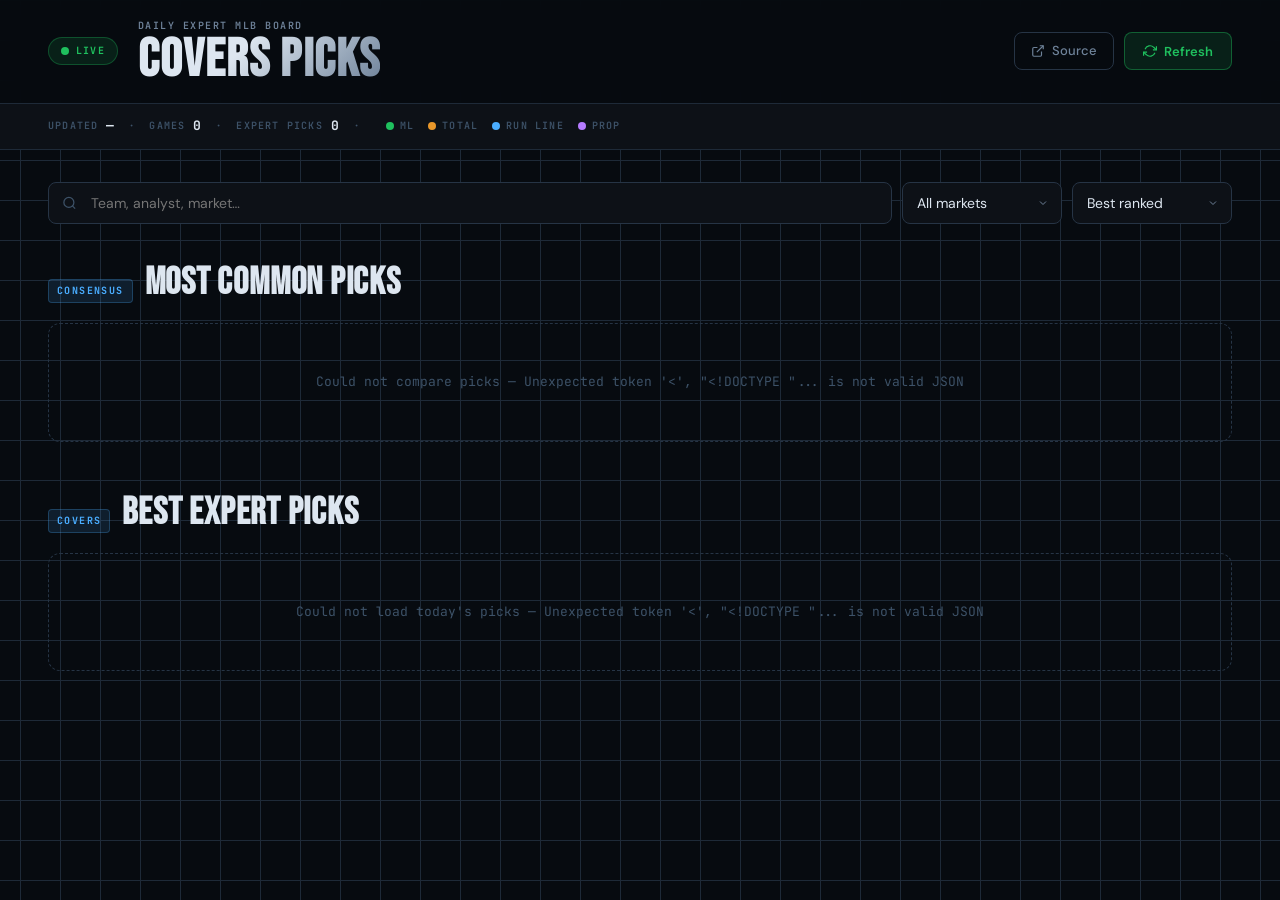
==== public/index.html @ f8a639be "Add files via upload claude redesign" ====
<!doctype html>
<html lang="en">
  <head>
    <meta charset="utf-8">
    <meta name="viewport" content="width=device-width, initial-scale=1">
    <title>Daily Expert MLB Board</title>
    <link rel="preconnect" href="https://fonts.googleapis.com">
    <link rel="preconnect" href="https://fonts.gstatic.com" crossorigin>
    <link href="https://fonts.googleapis.com/css2?family=Bebas+Neue&family=DM+Serif+Display:ital@0;1&family=JetBrains+Mono:wght@400;600;700&family=DM+Sans:wght@400;500;600&display=swap" rel="stylesheet">
    <link rel="stylesheet" href="styles.css">
  </head>
  <body>

    <header class="site-header">
      <div class="header-inner">
        <div class="header-brand">
          <div class="live-badge">
            <span class="live-dot"></span>
            <span class="live-label">LIVE</span>
          </div>
          <div>
            <p class="header-eyebrow">Daily Expert MLB Board</p>
            <h1 class="header-title">Covers Picks</h1>
          </div>
        </div>
        <div class="header-actions">
          <a class="btn-ghost" href="https://www.covers.com/picks/mlb" target="_blank" rel="noreferrer">
            <svg width="14" height="14" viewBox="0 0 24 24" fill="none" stroke="currentColor" stroke-width="2"><path d="M18 13v6a2 2 0 0 1-2 2H5a2 2 0 0 1-2-2V8a2 2 0 0 1 2-2h6"/><polyline points="15 3 21 3 21 9"/><line x1="10" y1="14" x2="21" y2="3"/></svg>
            Source
          </a>
          <button id="refreshButton" class="btn-primary" type="button">
            <svg width="14" height="14" viewBox="0 0 24 24" fill="none" stroke="currentColor" stroke-width="2"><polyline points="23 4 23 10 17 10"/><polyline points="1 20 1 14 7 14"/><path d="M3.51 9a9 9 0 0 1 14.85-3.36L23 10M1 14l4.64 4.36A9 9 0 0 0 20.49 15"/></svg>
            Refresh
          </button>
        </div>
      </div>
    </header>

    <div class="status-ticker" aria-live="polite">
      <div class="ticker-inner">
        <div class="ticker-item">
          <span class="ticker-label">Updated</span>
          <strong id="fetchedAt" class="ticker-value">—</strong>
        </div>
        <span class="ticker-sep">·</span>
        <div class="ticker-item">
          <span class="ticker-label">Games</span>
          <strong id="gameCount" class="ticker-value">0</strong>
        </div>
        <span class="ticker-sep">·</span>
        <div class="ticker-item">
          <span class="ticker-label">Expert Picks</span>
          <strong id="pickCount" class="ticker-value">0</strong>
        </div>
        <span class="ticker-sep">·</span>
        <div class="ticker-item ticker-legend">
          <span class="dot-ml"></span><span class="ticker-label">ML</span>
          <span class="dot-total"></span><span class="ticker-label">Total</span>
          <span class="dot-rl"></span><span class="ticker-label">Run Line</span>
          <span class="dot-prop"></span><span class="ticker-label">Prop</span>
        </div>
      </div>
    </div>

    <main class="main-content">

      <!-- Controls -->
      <div class="controls-row">
        <div class="search-wrap">
          <svg class="search-icon" width="15" height="15" viewBox="0 0 24 24" fill="none" stroke="currentColor" stroke-width="2"><circle cx="11" cy="11" r="8"/><line x1="21" y1="21" x2="16.65" y2="16.65"/></svg>
          <input id="searchInput" class="control-input search-input" type="search" placeholder="Team, analyst, market…">
        </div>
        <select id="marketSelect" class="control-input">
          <option value="">All markets</option>
        </select>
        <select id="viewSelect" class="control-input">
          <option value="best">Best ranked</option>
          <option value="all">All expert picks</option>
        </select>
      </div>

      <!-- Consensus -->
      <section class="section">
        <div class="section-head">
          <div class="section-head-left">
            <span class="section-tag">Consensus</span>
            <h2 class="section-title">Most Common Picks</h2>
          </div>
          <p id="consensusIntro" class="section-sub"></p>
        </div>
        <div id="consensusList" class="consensus-rail"></div>
      </section>

      <!-- Picks -->
      <section class="section">
        <div class="section-head">
          <div class="section-head-left">
            <span class="section-tag">Covers</span>
            <h2 id="listTitle" class="section-title">Best Expert Picks</h2>
          </div>
          <p id="intro" class="section-sub"></p>
        </div>
        <div id="pickList" class="pick-grid"></div>
      </section>

    </main>

    <!-- Pick card template -->
    <template id="pickTemplate">
      <article class="pick-card">
        <div class="card-header">
          <div class="card-matchup-row">
            <span class="matchup"></span>
            <span class="starts"></span>
          </div>
          <span class="made"></span>
        </div>
        <div class="card-body">
          <h3 class="selection"></h3>
          <div class="card-meta">
            <span class="market-badge market"></span>
            <span class="odds-badge odds"></span>
          </div>
          <p class="analysis"></p>
        </div>
        <footer class="card-footer">
          <span class="analyst-name analyst"></span>
          <span class="rating"></span>
        </footer>
      </article>
    </template>

    <!-- Consensus card template -->
    <template id="consensusTemplate">
      <article class="consensus-card">
        <div class="consensus-agreement">
          <span class="agreement"></span>
          <span class="src-label">sources agree</span>
        </div>
        <div class="consensus-body">
          <h3 class="selection"></h3>
          <div class="consensus-meta">
            <span class="market-badge market"></span>
            <span class="matchup"></span>
          </div>
          <p class="source-list"></p>
          <p class="example-list"></p>
        </div>
        <div class="consensus-counts">
          <div class="count-pill">
            <span class="source-count"></span>
            <span>sites</span>
          </div>
          <div class="count-pill">
            <span class="pick-count"></span>
            <span>experts</span>
          </div>
        </div>
      </article>
    </template>

    <script type="module" src="app.js"></script>
  </body>
</html>
---- public/styles.css ----
/* ===================================================
   ROOT & TOKENS
   =================================================== */
:root {
  /* Palette */
  --bg:         #070b10;
  --surface:    #0d1117;
  --surface-2:  #131a22;
  --surface-3:  #1a2230;
  --border:     #1e2a38;
  --border-2:   #263445;

  /* Text */
  --text:       #dde6f0;
  --text-muted: #6e8299;
  --text-dim:   #3d5268;

  /* Market accents */
  --green:      #1fc05e;
  --green-dim:  rgba(31, 192, 94, 0.12);
  --amber:      #e8972a;
  --amber-dim:  rgba(232, 151, 42, 0.12);
  --blue:       #4aadff;
  --blue-dim:   rgba(74, 173, 255, 0.12);
  --purple:     #b57bff;
  --purple-dim: rgba(181, 123, 255, 0.12);

  /* Typography */
  --font-display: 'Bebas Neue', sans-serif;
  --font-serif:   'DM Serif Display', serif;
  --font-mono:    'JetBrains Mono', monospace;
  --font-ui:      'DM Sans', sans-serif;

  /* Radii */
  --r-sm: 4px;
  --r-md: 8px;
  --r-lg: 12px;
}

/* ===================================================
   RESET & BASE
   =================================================== */
*, *::before, *::after { box-sizing: border-box; margin: 0; padding: 0; }

html {
  scroll-behavior: smooth;
}

body {
  font-family: var(--font-ui);
  background: var(--bg);
  color: var(--text);
  min-height: 100vh;
  font-size: 15px;
  line-height: 1.6;
  -webkit-font-smoothing: antialiased;
  /* Subtle grid texture */
  background-image:
    linear-gradient(var(--border) 1px, transparent 1px),
    linear-gradient(90deg, var(--border) 1px, transparent 1px);
  background-size: 40px 40px;
  background-position: center top;
}

/* ===================================================
   HEADER
   =================================================== */
.site-header {
  background: rgba(7, 11, 16, 0.96);
  border-bottom: 1px solid var(--border);
  position: sticky;
  top: 0;
  z-index: 100;
  backdrop-filter: blur(12px);
}

.header-inner {
  max-width: 1280px;
  margin: 0 auto;
  padding: 18px clamp(16px, 4vw, 48px);
  display: flex;
  align-items: center;
  justify-content: space-between;
  gap: 20px;
}

.header-brand {
  display: flex;
  align-items: center;
  gap: 20px;
}

.live-badge {
  display: flex;
  align-items: center;
  gap: 7px;
  background: var(--green-dim);
  border: 1px solid rgba(31, 192, 94, 0.3);
  border-radius: 999px;
  padding: 5px 12px;
  flex-shrink: 0;
}

.live-dot {
  width: 8px;
  height: 8px;
  border-radius: 50%;
  background: var(--green);
  animation: pulse-dot 2s ease-in-out infinite;
}

@keyframes pulse-dot {
  0%, 100% { opacity: 1; box-shadow: 0 0 0 0 rgba(31, 192, 94, 0.5); }
  50% { opacity: 0.8; box-shadow: 0 0 0 5px rgba(31, 192, 94, 0); }
}

.live-label {
  font-family: var(--font-mono);
  font-size: 10px;
  font-weight: 700;
  letter-spacing: 0.12em;
  color: var(--green);
}

.header-eyebrow {
  font-family: var(--font-mono);
  font-size: 10px;
  font-weight: 600;
  letter-spacing: 0.15em;
  color: var(--text-muted);
  text-transform: uppercase;
  margin-bottom: 2px;
}

.header-title {
  font-family: var(--font-display);
  font-size: clamp(2rem, 5vw, 3.4rem);
  line-height: 0.9;
  letter-spacing: 0.02em;
  color: var(--text);
  background: linear-gradient(135deg, #dde6f0 40%, #6e8299);
  -webkit-background-clip: text;
  -webkit-text-fill-color: transparent;
  background-clip: text;
}

.header-actions {
  display: flex;
  align-items: center;
  gap: 10px;
}

.btn-ghost {
  display: inline-flex;
  align-items: center;
  gap: 7px;
  height: 38px;
  padding: 0 16px;
  border: 1px solid var(--border-2);
  border-radius: var(--r-md);
  background: transparent;
  color: var(--text-muted);
  font-family: var(--font-ui);
  font-size: 13px;
  font-weight: 500;
  text-decoration: none;
  cursor: pointer;
  transition: border-color 0.2s, color 0.2s;
}

.btn-ghost:hover {
  border-color: var(--text-muted);
  color: var(--text);
}

.btn-primary {
  display: inline-flex;
  align-items: center;
  gap: 7px;
  height: 38px;
  padding: 0 18px;
  border: 1px solid rgba(31, 192, 94, 0.4);
  border-radius: var(--r-md);
  background: var(--green-dim);
  color: var(--green);
  font-family: var(--font-ui);
  font-size: 13px;
  font-weight: 600;
  cursor: pointer;
  transition: background 0.2s, border-color 0.2s, transform 0.1s;
}

.btn-primary:hover {
  background: rgba(31, 192, 94, 0.2);
  border-color: rgba(31, 192, 94, 0.6);
}

.btn-primary:active { transform: scale(0.97); }
.btn-primary:disabled { opacity: 0.5; cursor: wait; }

/* ===================================================
   STATUS TICKER
   =================================================== */
.status-ticker {
  background: var(--surface);
  border-bottom: 1px solid var(--border);
  overflow-x: auto;
  scrollbar-width: none;
}

.status-ticker::-webkit-scrollbar { display: none; }

.ticker-inner {
  max-width: 1280px;
  margin: 0 auto;
  padding: 12px clamp(16px, 4vw, 48px);
  display: flex;
  align-items: center;
  gap: 16px;
  white-space: nowrap;
}

.ticker-item {
  display: flex;
  align-items: center;
  gap: 8px;
}

.ticker-label {
  font-family: var(--font-mono);
  font-size: 10px;
  font-weight: 600;
  letter-spacing: 0.12em;
  text-transform: uppercase;
  color: var(--text-dim);
}

.ticker-value {
  font-family: var(--font-mono);
  font-size: 13px;
  font-weight: 700;
  color: var(--text);
}

.ticker-sep {
  color: var(--text-dim);
  font-size: 16px;
  line-height: 1;
}

.ticker-legend {
  gap: 6px;
  margin-left: 4px;
}

.dot-ml, .dot-total, .dot-rl, .dot-prop {
  display: inline-block;
  width: 8px;
  height: 8px;
  border-radius: 50%;
  margin-left: 8px;
}
.dot-ml    { background: var(--green); }
.dot-total { background: var(--amber); }
.dot-rl    { background: var(--blue); }
.dot-prop  { background: var(--purple); }

/* ===================================================
   MAIN CONTENT
   =================================================== */
.main-content {
  max-width: 1280px;
  margin: 0 auto;
  padding: 32px clamp(16px, 4vw, 48px) 80px;
}

/* ===================================================
   CONTROLS
   =================================================== */
.controls-row {
  display: flex;
  align-items: center;
  gap: 10px;
  margin-bottom: 40px;
  flex-wrap: wrap;
}

.search-wrap {
  position: relative;
  flex: 1;
  min-width: 220px;
}

.search-icon {
  position: absolute;
  left: 14px;
  top: 50%;
  transform: translateY(-50%);
  color: var(--text-dim);
  pointer-events: none;
}

.control-input {
  height: 42px;
  background: var(--surface);
  border: 1px solid var(--border-2);
  border-radius: var(--r-md);
  color: var(--text);
  font-family: var(--font-ui);
  font-size: 14px;
  transition: border-color 0.2s;
  outline: none;
}

.control-input:focus {
  border-color: rgba(74, 173, 255, 0.5);
}

.search-input {
  width: 100%;
  padding: 0 14px 0 42px;
}

select.control-input {
  padding: 0 14px;
  min-width: 160px;
  cursor: pointer;
  appearance: none;
  background-image: url("data:image/svg+xml,%3Csvg xmlns='http://www.w3.org/2000/svg' width='12' height='12' viewBox='0 0 24 24' fill='none' stroke='%236e8299' stroke-width='2'%3E%3Cpolyline points='6 9 12 15 18 9'/%3E%3C/svg%3E");
  background-repeat: no-repeat;
  background-position: right 12px center;
  padding-right: 36px;
}

/* ===================================================
   SECTION
   =================================================== */
.section {
  margin-bottom: 52px;
}

.section-head {
  display: flex;
  align-items: baseline;
  justify-content: space-between;
  gap: 16px;
  margin-bottom: 20px;
  flex-wrap: wrap;
}

.section-head-left {
  display: flex;
  align-items: baseline;
  gap: 12px;
}

.section-tag {
  font-family: var(--font-mono);
  font-size: 10px;
  font-weight: 700;
  letter-spacing: 0.14em;
  text-transform: uppercase;
  color: var(--blue);
  background: var(--blue-dim);
  border: 1px solid rgba(74, 173, 255, 0.25);
  border-radius: var(--r-sm);
  padding: 3px 8px;
}

.section-title {
  font-family: var(--font-display);
  font-size: clamp(1.6rem, 3vw, 2.4rem);
  letter-spacing: 0.02em;
  line-height: 1;
  color: var(--text);
}

.section-sub {
  font-size: 13px;
  color: var(--text-muted);
  max-width: 500px;
  text-align: right;
  line-height: 1.4;
}

/* ===================================================
   PICK GRID
   =================================================== */
.pick-grid {
  display: grid;
  grid-template-columns: repeat(auto-fill, minmax(290px, 1fr));
  gap: 14px;
}

/* ===================================================
   PICK CARD
   =================================================== */
.pick-card {
  background: var(--surface);
  border: 1px solid var(--border);
  border-radius: var(--r-lg);
  display: flex;
  flex-direction: column;
  gap: 0;
  overflow: hidden;
  transition: transform 0.2s, border-color 0.2s, box-shadow 0.2s;
  animation: card-in 0.35s ease both;
}

.pick-card:hover {
  transform: translateY(-3px);
  box-shadow: 0 12px 40px rgba(0,0,0,0.5);
}

@keyframes card-in {
  from { opacity: 0; transform: translateY(12px); }
  to   { opacity: 1; transform: translateY(0); }
}

/* Color the top border by market type — set via JS */
.pick-card[data-market="Moneyline"]  { border-top: 3px solid var(--green); }
.pick-card[data-market="Total"]      { border-top: 3px solid var(--amber); }
.pick-card[data-market="Run Line"],
.pick-card[data-market="Spread"]     { border-top: 3px solid var(--blue); }
.pick-card[data-market="Prop"],
.pick-card[data-market="Game Prop"]  { border-top: 3px solid var(--purple); }

.pick-card[data-market="Moneyline"]:hover  { border-color: rgba(31,192,94,0.4); }
.pick-card[data-market="Total"]:hover      { border-color: rgba(232,151,42,0.4); }
.pick-card[data-market="Run Line"]:hover,
.pick-card[data-market="Spread"]:hover     { border-color: rgba(74,173,255,0.4); }
.pick-card[data-market="Prop"]:hover,
.pick-card[data-market="Game Prop"]:hover  { border-color: rgba(181,123,255,0.4); }

.card-header {
  padding: 14px 16px 0;
  display: flex;
  flex-direction: column;
  gap: 6px;
}

.card-matchup-row {
  display: flex;
  align-items: center;
  justify-content: space-between;
  gap: 8px;
}

.matchup {
  font-family: var(--font-mono);
  font-size: 12px;
  font-weight: 700;
  letter-spacing: 0.06em;
  color: var(--blue);
}

.starts {
  font-family: var(--font-mono);
  font-size: 10px;
  color: var(--text-dim);
  white-space: nowrap;
}

.made {
  font-family: var(--font-mono);
  font-size: 10px;
  color: var(--text-dim);
}

.card-body {
  padding: 14px 16px;
  flex: 1;
  display: flex;
  flex-direction: column;
  gap: 12px;
}

.selection {
  font-family: var(--font-serif);
  font-size: 1.45rem;
  line-height: 1.2;
  color: var(--text);
  font-style: italic;
}

.card-meta {
  display: flex;
  align-items: center;
  gap: 8px;
  flex-wrap: wrap;
}

/* Market badge coloring */
.market-badge {
  font-family: var(--font-mono);
  font-size: 10px;
  font-weight: 700;
  letter-spacing: 0.1em;
  text-transform: uppercase;
  padding: 3px 9px;
  border-radius: 999px;
  border: 1px solid transparent;
}

/* Assign via data-market on parent .pick-card */
.pick-card[data-market="Moneyline"]  .market-badge { color: var(--green);  background: var(--green-dim);  border-color: rgba(31,192,94,0.25); }
.pick-card[data-market="Total"]      .market-badge { color: var(--amber);  background: var(--amber-dim);  border-color: rgba(232,151,42,0.25); }
.pick-card[data-market="Run Line"]   .market-badge,
.pick-card[data-market="Spread"]     .market-badge { color: var(--blue);   background: var(--blue-dim);   border-color: rgba(74,173,255,0.25); }
.pick-card[data-market="Prop"]       .market-badge,
.pick-card[data-market="Game Prop"]  .market-badge { color: var(--purple); background: var(--purple-dim); border-color: rgba(181,123,255,0.25); }

/* Default for any other market */
.market-badge {
  color: var(--text-muted);
  background: var(--surface-2);
  border-color: var(--border);
}

.odds-badge {
  font-family: var(--font-mono);
  font-size: 12px;
  font-weight: 700;
  color: var(--text-muted);
}

/* Positive odds = green */
.odds-badge.positive { color: var(--green); }
/* Negative odds = amber */
.odds-badge.negative { color: var(--amber); }

.analysis {
  font-family: var(--font-ui);
  font-size: 13px;
  line-height: 1.65;
  color: var(--text-muted);
  /* Clamp to ~4 lines */
  display: -webkit-box;
  -webkit-line-clamp: 5;
  -webkit-box-orient: vertical;
  overflow: hidden;
}

.card-footer {
  padding: 12px 16px;
  border-top: 1px solid var(--border);
  display: flex;
  align-items: center;
  justify-content: space-between;
  gap: 8px;
}

.analyst-name {
  font-family: var(--font-mono);
  font-size: 11px;
  font-weight: 600;
  color: var(--text-muted);
}

.rating {
  font-family: var(--font-mono);
  font-size: 10px;
  color: var(--text-dim);
}

/* ===================================================
   CONSENSUS RAIL
   =================================================== */
.consensus-rail {
  display: grid;
  grid-template-columns: repeat(auto-fill, minmax(300px, 1fr));
  gap: 14px;
}

.consensus-card {
  background: var(--surface);
  border: 1px solid rgba(31,192,94,0.2);
  border-left: 4px solid var(--green);
  border-radius: var(--r-lg);
  display: grid;
  grid-template-columns: 1fr auto;
  grid-template-rows: auto 1fr;
  gap: 0;
  overflow: hidden;
  transition: transform 0.2s, box-shadow 0.2s;
  animation: card-in 0.35s ease both;
}

.consensus-card:hover {
  transform: translateY(-2px);
  box-shadow: 0 8px 30px rgba(31,192,94,0.1);
}

.consensus-agreement {
  grid-column: 1 / -1;
  background: var(--green-dim);
  padding: 8px 16px;
  display: flex;
  align-items: center;
  gap: 8px;
}

.agreement {
  font-family: var(--font-mono);
  font-size: 16px;
  font-weight: 700;
  color: var(--green);
}

.src-label {
  font-family: var(--font-mono);
  font-size: 10px;
  font-weight: 600;
  letter-spacing: 0.1em;
  text-transform: uppercase;
  color: rgba(31,192,94,0.6);
}

.consensus-body {
  padding: 14px 16px;
  display: flex;
  flex-direction: column;
  gap: 10px;
  grid-column: 1;
}

.consensus-body .selection {
  font-size: 1.3rem;
}

.consensus-meta {
  display: flex;
  align-items: center;
  gap: 8px;
  flex-wrap: wrap;
}

.consensus-meta .matchup {
  font-family: var(--font-mono);
  font-size: 11px;
  color: var(--text-dim);
}

.source-list {
  font-family: var(--font-mono);
  font-size: 11px;
  font-weight: 600;
  color: var(--text-muted);
}

.example-list {
  font-size: 12px;
  color: var(--text-dim);
  line-height: 1.5;
}

.consensus-counts {
  padding: 14px 16px;
  grid-column: 2;
  display: flex;
  flex-direction: column;
  gap: 8px;
  justify-content: center;
  align-items: flex-end;
  border-left: 1px solid var(--border);
}

.count-pill {
  display: flex;
  flex-direction: column;
  align-items: center;
  background: var(--surface-2);
  border-radius: var(--r-md);
  padding: 8px 14px;
  min-width: 56px;
  text-align: center;
}

.count-pill span:first-child {
  font-family: var(--font-mono);
  font-size: 18px;
  font-weight: 700;
  color: var(--text);
  line-height: 1;
}

.count-pill span:last-child {
  font-family: var(--font-mono);
  font-size: 9px;
  font-weight: 600;
  letter-spacing: 0.1em;
  text-transform: uppercase;
  color: var(--text-dim);
  margin-top: 3px;
}

/* ===================================================
   EMPTY STATES
   =================================================== */
.empty {
  grid-column: 1 / -1;
  padding: 48px 32px;
  border: 1px dashed var(--border-2);
  border-radius: var(--r-lg);
  text-align: center;
  font-family: var(--font-mono);
  font-size: 13px;
  color: var(--text-dim);
}

/* ===================================================
   RESPONSIVE
   =================================================== */
@media (max-width: 680px) {
  .header-inner {
    flex-direction: column;
    align-items: flex-start;
  }

  .header-actions {
    width: 100%;
  }

  .btn-ghost, .btn-primary {
    flex: 1;
    justify-content: center;
  }

  .section-head {
    flex-direction: column;
    align-items: flex-start;
  }

  .section-sub {
    text-align: left;
  }

  .controls-row {
    flex-direction: column;
    align-items: stretch;
  }

  .search-wrap,
  select.control-input {
    min-width: 0;
    width: 100%;
  }

  .consensus-card {
    grid-template-columns: 1fr;
  }

  .consensus-counts {
    grid-column: 1;
    border-left: none;
    border-top: 1px solid var(--border);
    flex-direction: row;
    align-items: center;
    justify-content: flex-start;
  }
}

/* ===================================================
   SCROLLBAR (webkit)
   =================================================== */
::-webkit-scrollbar { width: 6px; height: 6px; }
::-webkit-scrollbar-track { background: var(--bg); }
::-webkit-scrollbar-thumb { background: var(--border-2); border-radius: 999px; }
::-webkit-scrollbar-thumb:hover { background: var(--text-dim); }

/* ===================================================
   SELECTION
   =================================================== */
::selection { background: rgba(74,173,255,0.25); color: var(--text); }
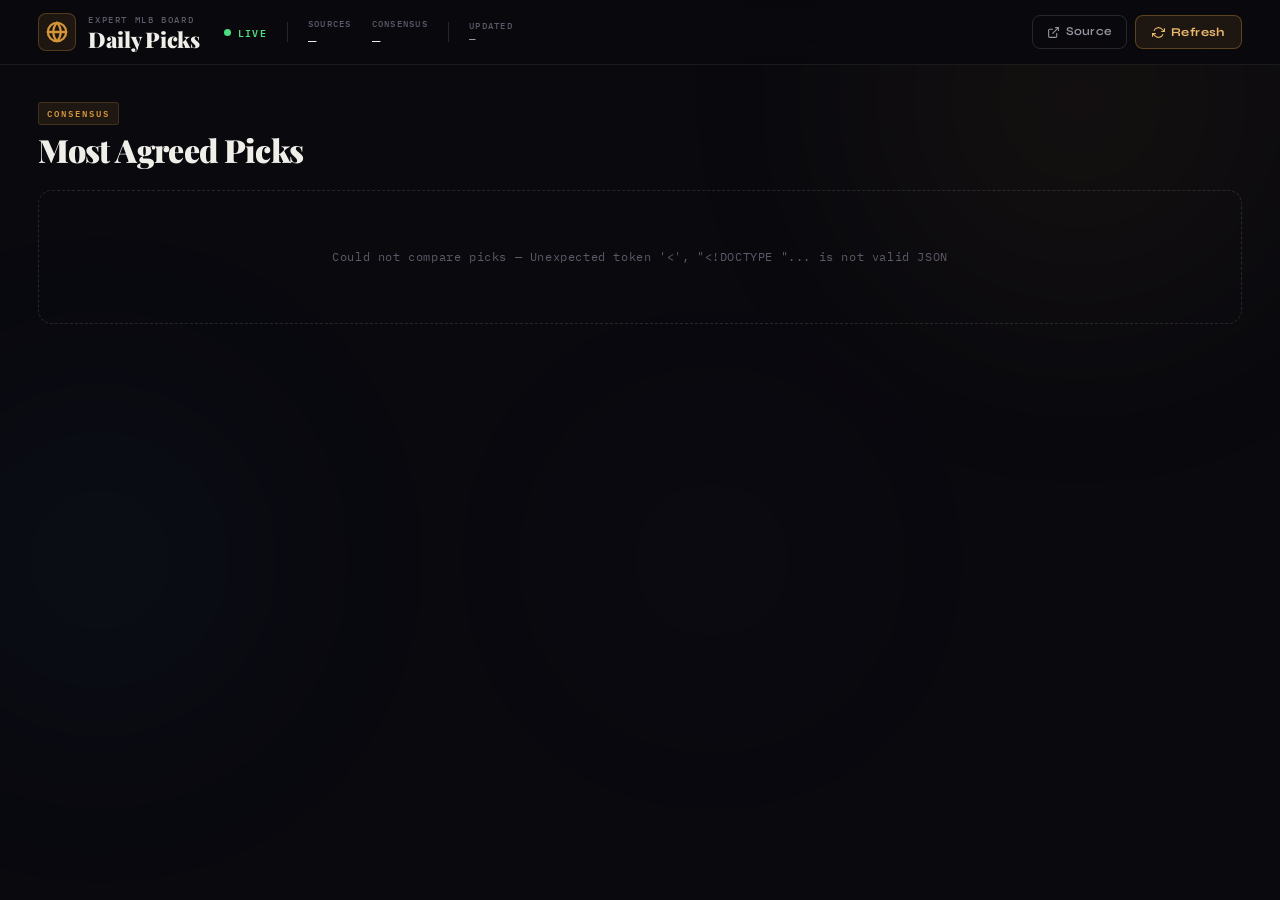
==== commit c9fa4168: "removed Covers only section" ====
--- a/public/index.html
+++ b/public/index.html
@@ -6,156 +6,102 @@
     <title>Daily Expert MLB Board</title>
     <link rel="preconnect" href="https://fonts.googleapis.com">
     <link rel="preconnect" href="https://fonts.gstatic.com" crossorigin>
-    <link href="https://fonts.googleapis.com/css2?family=Bebas+Neue&family=DM+Serif+Display:ital@0;1&family=JetBrains+Mono:wght@400;600;700&family=DM+Sans:wght@400;500;600&display=swap" rel="stylesheet">
+    <link href="https://fonts.googleapis.com/css2?family=Playfair+Display:ital,wght@0,700;0,900;1,700&family=Syne:wght@400;500;600;700;800&family=IBM+Plex+Mono:wght@400;500;600&display=swap" rel="stylesheet">
     <link rel="stylesheet" href="styles.css">
   </head>
   <body>
 
+    <!-- Ambient background -->
+    <div class="ambient" aria-hidden="true">
+      <div class="ambient-orb ambient-orb--1"></div>
+      <div class="ambient-orb ambient-orb--2"></div>
+      <div class="ambient-orb ambient-orb--3"></div>
+    </div>
+
     <header class="site-header">
       <div class="header-inner">
         <div class="header-brand">
-          <div class="live-badge">
-            <span class="live-dot"></span>
-            <span class="live-label">LIVE</span>
+          <div class="brand-lockup">
+            <div class="brand-icon">
+              <svg width="22" height="22" viewBox="0 0 24 24" fill="none" stroke="currentColor" stroke-width="2.5" stroke-linecap="round" stroke-linejoin="round"><circle cx="12" cy="12" r="10"/><path d="M12 2a14.5 14.5 0 0 0 0 20 14.5 14.5 0 0 0 0-20"/><path d="M2 12h20"/></svg>
+            </div>
+            <div class="brand-text">
+              <span class="brand-label">Expert MLB Board</span>
+              <h1 class="brand-title">Daily Picks</h1>
+            </div>
           </div>
-          <div>
-            <p class="header-eyebrow">Daily Expert MLB Board</p>
-            <h1 class="header-title">Covers Picks</h1>
+        </div>
+        <div class="header-meta">
+          <div class="pulse-indicator">
+            <span class="pulse-dot"></span>
+            <span class="pulse-text">Live</span>
+          </div>
+          <div class="divider-v"></div>
+          <div class="stat-chip">
+            <span class="stat-chip__label">Sources</span>
+            <strong id="gameCount" class="stat-chip__value">—</strong>
+          </div>
+          <div class="stat-chip">
+            <span class="stat-chip__label">Consensus</span>
+            <strong id="pickCount" class="stat-chip__value">—</strong>
+          </div>
+          <div class="divider-v"></div>
+          <div class="header-time">
+            <span class="time-label">Updated</span>
+            <strong id="fetchedAt" class="time-value">—</strong>
           </div>
         </div>
         <div class="header-actions">
           <a class="btn-ghost" href="https://www.covers.com/picks/mlb" target="_blank" rel="noreferrer">
-            <svg width="14" height="14" viewBox="0 0 24 24" fill="none" stroke="currentColor" stroke-width="2"><path d="M18 13v6a2 2 0 0 1-2 2H5a2 2 0 0 1-2-2V8a2 2 0 0 1 2-2h6"/><polyline points="15 3 21 3 21 9"/><line x1="10" y1="14" x2="21" y2="3"/></svg>
+            <svg width="13" height="13" viewBox="0 0 24 24" fill="none" stroke="currentColor" stroke-width="2"><path d="M18 13v6a2 2 0 0 1-2 2H5a2 2 0 0 1-2-2V8a2 2 0 0 1 2-2h6"/><polyline points="15 3 21 3 21 9"/><line x1="10" y1="14" x2="21" y2="3"/></svg>
             Source
           </a>
           <button id="refreshButton" class="btn-primary" type="button">
-            <svg width="14" height="14" viewBox="0 0 24 24" fill="none" stroke="currentColor" stroke-width="2"><polyline points="23 4 23 10 17 10"/><polyline points="1 20 1 14 7 14"/><path d="M3.51 9a9 9 0 0 1 14.85-3.36L23 10M1 14l4.64 4.36A9 9 0 0 0 20.49 15"/></svg>
+            <svg width="13" height="13" viewBox="0 0 24 24" fill="none" stroke="currentColor" stroke-width="2"><polyline points="23 4 23 10 17 10"/><polyline points="1 20 1 14 7 14"/><path d="M3.51 9a9 9 0 0 1 14.85-3.36L23 10M1 14l4.64 4.36A9 9 0 0 0 20.49 15"/></svg>
             Refresh
           </button>
         </div>
       </div>
     </header>
 
-    <div class="status-ticker" aria-live="polite">
-      <div class="ticker-inner">
-        <div class="ticker-item">
-          <span class="ticker-label">Updated</span>
-          <strong id="fetchedAt" class="ticker-value">—</strong>
-        </div>
-        <span class="ticker-sep">·</span>
-        <div class="ticker-item">
-          <span class="ticker-label">Games</span>
-          <strong id="gameCount" class="ticker-value">0</strong>
-        </div>
-        <span class="ticker-sep">·</span>
-        <div class="ticker-item">
-          <span class="ticker-label">Expert Picks</span>
-          <strong id="pickCount" class="ticker-value">0</strong>
-        </div>
-        <span class="ticker-sep">·</span>
-        <div class="ticker-item ticker-legend">
-          <span class="dot-ml"></span><span class="ticker-label">ML</span>
-          <span class="dot-total"></span><span class="ticker-label">Total</span>
-          <span class="dot-rl"></span><span class="ticker-label">Run Line</span>
-          <span class="dot-prop"></span><span class="ticker-label">Prop</span>
-        </div>
-      </div>
-    </div>
-
     <main class="main-content">
 
-      <!-- Controls -->
-      <div class="controls-row">
-        <div class="search-wrap">
-          <svg class="search-icon" width="15" height="15" viewBox="0 0 24 24" fill="none" stroke="currentColor" stroke-width="2"><circle cx="11" cy="11" r="8"/><line x1="21" y1="21" x2="16.65" y2="16.65"/></svg>
-          <input id="searchInput" class="control-input search-input" type="search" placeholder="Team, analyst, market…">
-        </div>
-        <select id="marketSelect" class="control-input">
-          <option value="">All markets</option>
-        </select>
-        <select id="viewSelect" class="control-input">
-          <option value="best">Best ranked</option>
-          <option value="all">All expert picks</option>
-        </select>
+      <div class="page-layout">
+
+        <!-- Consensus picks -->
+        <section class="consensus-section">
+          <div class="section-header">
+            <div class="section-header__top">
+              <span class="section-eyebrow">Consensus</span>
+            </div>
+            <h2 class="section-title">Most Agreed Picks</h2>
+            <p id="consensusIntro" class="section-sub"></p>
+          </div>
+          <div id="consensusList" class="consensus-stack"></div>
+        </section>
+
       </div>
-
-      <!-- Consensus -->
-      <section class="section">
-        <div class="section-head">
-          <div class="section-head-left">
-            <span class="section-tag">Consensus</span>
-            <h2 class="section-title">Most Common Picks</h2>
-          </div>
-          <p id="consensusIntro" class="section-sub"></p>
-        </div>
-        <div id="consensusList" class="consensus-rail"></div>
-      </section>
-
-      <!-- Picks -->
-      <section class="section">
-        <div class="section-head">
-          <div class="section-head-left">
-            <span class="section-tag">Covers</span>
-            <h2 id="listTitle" class="section-title">Best Expert Picks</h2>
-          </div>
-          <p id="intro" class="section-sub"></p>
-        </div>
-        <div id="pickList" class="pick-grid"></div>
-      </section>
-
     </main>
-
-    <!-- Pick card template -->
-    <template id="pickTemplate">
-      <article class="pick-card">
-        <div class="card-header">
-          <div class="card-matchup-row">
-            <span class="matchup"></span>
-            <span class="starts"></span>
-          </div>
-          <span class="made"></span>
-        </div>
-        <div class="card-body">
-          <h3 class="selection"></h3>
-          <div class="card-meta">
-            <span class="market-badge market"></span>
-            <span class="odds-badge odds"></span>
-          </div>
-          <p class="analysis"></p>
-        </div>
-        <footer class="card-footer">
-          <span class="analyst-name analyst"></span>
-          <span class="rating"></span>
-        </footer>
-      </article>
-    </template>
 
     <!-- Consensus card template -->
     <template id="consensusTemplate">
       <article class="consensus-card">
-        <div class="consensus-agreement">
-          <span class="agreement"></span>
-          <span class="src-label">sources agree</span>
+        <div class="consensus-card__header">
+          <span class="badge badge--market market"></span>
+          <span class="consensus-agree">
+            <span class="agree-num agreement"></span>
+            <span class="agree-label">sources</span>
+          </span>
         </div>
-        <div class="consensus-body">
-          <h3 class="selection"></h3>
-          <div class="consensus-meta">
-            <span class="market-badge market"></span>
-            <span class="matchup"></span>
-          </div>
-          <p class="source-list"></p>
-          <p class="example-list"></p>
+        <h3 class="consensus-selection selection"></h3>
+        <p class="consensus-matchup matchup"></p>
+        <div class="consensus-meta">
+          <span class="consensus-sources source-list"></span>
+          <span class="consensus-experts">
+            <strong class="pick-count"></strong> experts
+          </span>
         </div>
-        <div class="consensus-counts">
-          <div class="count-pill">
-            <span class="source-count"></span>
-            <span>sites</span>
-          </div>
-          <div class="count-pill">
-            <span class="pick-count"></span>
-            <span>experts</span>
-          </div>
-        </div>
+        <p class="consensus-examples example-list"></p>
       </article>
     </template>
 
--- a/public/styles.css
+++ b/public/styles.css
@@ -1,299 +1,379 @@
 /* ===================================================
-   ROOT & TOKENS
+   ROOT & DESIGN TOKENS
    =================================================== */
 :root {
-  /* Palette */
-  --bg:         #070b10;
-  --surface:    #0d1117;
-  --surface-2:  #131a22;
-  --surface-3:  #1a2230;
-  --border:     #1e2a38;
-  --border-2:   #263445;
-
-  /* Text */
-  --text:       #dde6f0;
-  --text-muted: #6e8299;
-  --text-dim:   #3d5268;
-
-  /* Market accents */
-  --green:      #1fc05e;
-  --green-dim:  rgba(31, 192, 94, 0.12);
-  --amber:      #e8972a;
-  --amber-dim:  rgba(232, 151, 42, 0.12);
-  --blue:       #4aadff;
-  --blue-dim:   rgba(74, 173, 255, 0.12);
-  --purple:     #b57bff;
-  --purple-dim: rgba(181, 123, 255, 0.12);
+  /* Core palette — deep slate + warm cream */
+  --bg:          #09090e;
+  --surface:     #0f0f17;
+  --surface-2:   #161622;
+  --surface-3:   #1e1e2e;
+  --border:      rgba(255,255,255,0.07);
+  --border-2:    rgba(255,255,255,0.12);
+
+  /* Text hierarchy */
+  --text:        #f0eee8;
+  --text-muted:  #9896a0;
+  --text-dim:    #5c5a68;
+
+  /* Brand accent — amber gold */
+  --gold:        #d4943a;
+  --gold-light:  #e8b86d;
+  --gold-dim:    rgba(212, 148, 58, 0.1);
+  --gold-glow:   rgba(212, 148, 58, 0.2);
+
+  /* Market palette */
+  --ml:          #4ade80;
+  --ml-dim:      rgba(74, 222, 128, 0.08);
+  --ml-border:   rgba(74, 222, 128, 0.2);
+
+  --total:       #fb923c;
+  --total-dim:   rgba(251, 146, 60, 0.08);
+  --total-border:rgba(251, 146, 60, 0.2);
+
+  --rl:          #60a5fa;
+  --rl-dim:      rgba(96, 165, 250, 0.08);
+  --rl-border:   rgba(96, 165, 250, 0.2);
+
+  --prop:        #c084fc;
+  --prop-dim:    rgba(192, 132, 252, 0.08);
+  --prop-border: rgba(192, 132, 252, 0.2);
 
   /* Typography */
-  --font-display: 'Bebas Neue', sans-serif;
-  --font-serif:   'DM Serif Display', serif;
-  --font-mono:    'JetBrains Mono', monospace;
-  --font-ui:      'DM Sans', sans-serif;
-
-  /* Radii */
-  --r-sm: 4px;
-  --r-md: 8px;
-  --r-lg: 12px;
-}
-
-/* ===================================================
-   RESET & BASE
+  --font-display: 'Playfair Display', Georgia, serif;
+  --font-ui:      'Syne', sans-serif;
+  --font-mono:    'IBM Plex Mono', monospace;
+
+  /* Spatial */
+  --r-sm:  3px;
+  --r-md:  8px;
+  --r-lg:  14px;
+  --r-xl:  20px;
+
+  /* Layout */
+  --content-max: 1400px;
+}
+
+/* ===================================================
+   RESET
    =================================================== */
 *, *::before, *::after { box-sizing: border-box; margin: 0; padding: 0; }
-
-html {
-  scroll-behavior: smooth;
-}
+html { scroll-behavior: smooth; color-scheme: dark; }
 
 body {
   font-family: var(--font-ui);
   background: var(--bg);
   color: var(--text);
   min-height: 100vh;
-  font-size: 15px;
-  line-height: 1.6;
+  font-size: 14px;
+  line-height: 1.65;
   -webkit-font-smoothing: antialiased;
-  /* Subtle grid texture */
-  background-image:
-    linear-gradient(var(--border) 1px, transparent 1px),
-    linear-gradient(90deg, var(--border) 1px, transparent 1px);
-  background-size: 40px 40px;
-  background-position: center top;
+  overflow-x: hidden;
+}
+
+/* ===================================================
+   AMBIENT BACKGROUND
+   =================================================== */
+.ambient {
+  position: fixed;
+  inset: 0;
+  pointer-events: none;
+  z-index: 0;
+  overflow: hidden;
+}
+
+.ambient-orb {
+  position: absolute;
+  border-radius: 50%;
+  filter: blur(120px);
+  opacity: 0.25;
+}
+
+.ambient-orb--1 {
+  width: 600px;
+  height: 600px;
+  top: -200px;
+  right: -100px;
+  background: radial-gradient(circle, rgba(212,148,58,0.4), transparent 70%);
+  animation: orb-drift 18s ease-in-out infinite alternate;
+}
+
+.ambient-orb--2 {
+  width: 500px;
+  height: 500px;
+  bottom: 10%;
+  left: -150px;
+  background: radial-gradient(circle, rgba(96,165,250,0.3), transparent 70%);
+  animation: orb-drift 22s ease-in-out infinite alternate-reverse;
+}
+
+.ambient-orb--3 {
+  width: 400px;
+  height: 400px;
+  top: 40%;
+  left: 40%;
+  background: radial-gradient(circle, rgba(192,132,252,0.2), transparent 70%);
+  animation: orb-drift 26s ease-in-out infinite alternate;
+}
+
+@keyframes orb-drift {
+  from { transform: translate(0, 0) scale(1); }
+  to   { transform: translate(40px, 30px) scale(1.1); }
 }
 
 /* ===================================================
    HEADER
    =================================================== */
 .site-header {
-  background: rgba(7, 11, 16, 0.96);
-  border-bottom: 1px solid var(--border);
   position: sticky;
   top: 0;
   z-index: 100;
-  backdrop-filter: blur(12px);
+  background: rgba(9, 9, 14, 0.85);
+  backdrop-filter: blur(20px) saturate(180%);
+  border-bottom: 1px solid var(--border);
 }
 
 .header-inner {
-  max-width: 1280px;
+  max-width: var(--content-max);
   margin: 0 auto;
-  padding: 18px clamp(16px, 4vw, 48px);
-  display: flex;
-  align-items: center;
-  justify-content: space-between;
+  padding: 0 clamp(16px, 3vw, 40px);
+  height: 64px;
+  display: flex;
+  align-items: center;
+  gap: 24px;
+}
+
+/* Brand */
+.header-brand { flex-shrink: 0; }
+
+.brand-lockup {
+  display: flex;
+  align-items: center;
+  gap: 12px;
+}
+
+.brand-icon {
+  width: 38px;
+  height: 38px;
+  border-radius: var(--r-md);
+  background: var(--gold-dim);
+  border: 1px solid rgba(212,148,58,0.3);
+  display: flex;
+  align-items: center;
+  justify-content: center;
+  color: var(--gold);
+  flex-shrink: 0;
+}
+
+.brand-label {
+  display: block;
+  font-family: var(--font-mono);
+  font-size: 9px;
+  font-weight: 500;
+  letter-spacing: 0.18em;
+  text-transform: uppercase;
+  color: var(--text-dim);
+  margin-bottom: 1px;
+}
+
+.brand-title {
+  font-family: var(--font-display);
+  font-size: 1.35rem;
+  font-weight: 900;
+  line-height: 1;
+  color: var(--text);
+  letter-spacing: -0.01em;
+}
+
+/* Meta strip */
+.header-meta {
+  flex: 1;
+  display: flex;
+  align-items: center;
   gap: 20px;
-}
-
-.header-brand {
-  display: flex;
-  align-items: center;
-  gap: 20px;
-}
-
-.live-badge {
+  overflow-x: auto;
+  scrollbar-width: none;
+}
+
+.header-meta::-webkit-scrollbar { display: none; }
+
+.pulse-indicator {
   display: flex;
   align-items: center;
   gap: 7px;
-  background: var(--green-dim);
-  border: 1px solid rgba(31, 192, 94, 0.3);
-  border-radius: 999px;
-  padding: 5px 12px;
   flex-shrink: 0;
 }
 
-.live-dot {
-  width: 8px;
-  height: 8px;
+.pulse-dot {
+  width: 7px;
+  height: 7px;
   border-radius: 50%;
-  background: var(--green);
-  animation: pulse-dot 2s ease-in-out infinite;
-}
-
-@keyframes pulse-dot {
-  0%, 100% { opacity: 1; box-shadow: 0 0 0 0 rgba(31, 192, 94, 0.5); }
-  50% { opacity: 0.8; box-shadow: 0 0 0 5px rgba(31, 192, 94, 0); }
-}
-
-.live-label {
-  font-family: var(--font-mono);
-  font-size: 10px;
-  font-weight: 700;
-  letter-spacing: 0.12em;
-  color: var(--green);
-}
-
-.header-eyebrow {
+  background: var(--ml);
+  box-shadow: 0 0 0 0 rgba(74,222,128,0.4);
+  animation: pulse-ring 2.5s ease-out infinite;
+}
+
+@keyframes pulse-ring {
+  0%   { box-shadow: 0 0 0 0 rgba(74,222,128,0.5); }
+  70%  { box-shadow: 0 0 0 8px rgba(74,222,128,0); }
+  100% { box-shadow: 0 0 0 0 rgba(74,222,128,0); }
+}
+
+.pulse-text {
   font-family: var(--font-mono);
   font-size: 10px;
   font-weight: 600;
-  letter-spacing: 0.15em;
+  letter-spacing: 0.12em;
+  text-transform: uppercase;
+  color: var(--ml);
+}
+
+.divider-v {
+  width: 1px;
+  height: 20px;
+  background: var(--border-2);
+  flex-shrink: 0;
+}
+
+.stat-chip {
+  display: flex;
+  flex-direction: column;
+  gap: 1px;
+  flex-shrink: 0;
+}
+
+.stat-chip__label {
+  font-family: var(--font-mono);
+  font-size: 9px;
+  font-weight: 500;
+  letter-spacing: 0.14em;
+  text-transform: uppercase;
+  color: var(--text-dim);
+}
+
+.stat-chip__value {
+  font-family: var(--font-mono);
+  font-size: 14px;
+  font-weight: 600;
+  color: var(--text);
+  line-height: 1;
+}
+
+.header-time {
+  display: flex;
+  flex-direction: column;
+  gap: 1px;
+  flex-shrink: 0;
+}
+
+.time-label {
+  font-family: var(--font-mono);
+  font-size: 9px;
+  font-weight: 500;
+  letter-spacing: 0.14em;
+  text-transform: uppercase;
+  color: var(--text-dim);
+}
+
+.time-value {
+  font-family: var(--font-mono);
+  font-size: 11px;
+  font-weight: 500;
   color: var(--text-muted);
-  text-transform: uppercase;
-  margin-bottom: 2px;
-}
-
-.header-title {
-  font-family: var(--font-display);
-  font-size: clamp(2rem, 5vw, 3.4rem);
-  line-height: 0.9;
-  letter-spacing: 0.02em;
-  color: var(--text);
-  background: linear-gradient(135deg, #dde6f0 40%, #6e8299);
-  -webkit-background-clip: text;
-  -webkit-text-fill-color: transparent;
-  background-clip: text;
-}
-
+  line-height: 1;
+}
+
+/* Header buttons */
 .header-actions {
   display: flex;
   align-items: center;
-  gap: 10px;
+  gap: 8px;
+  flex-shrink: 0;
 }
 
 .btn-ghost {
   display: inline-flex;
   align-items: center;
-  gap: 7px;
-  height: 38px;
-  padding: 0 16px;
+  gap: 6px;
+  height: 34px;
+  padding: 0 14px;
   border: 1px solid var(--border-2);
   border-radius: var(--r-md);
   background: transparent;
   color: var(--text-muted);
   font-family: var(--font-ui);
-  font-size: 13px;
-  font-weight: 500;
+  font-size: 12px;
+  font-weight: 600;
+  letter-spacing: 0.02em;
   text-decoration: none;
   cursor: pointer;
-  transition: border-color 0.2s, color 0.2s;
+  transition: all 0.2s;
+  white-space: nowrap;
 }
 
 .btn-ghost:hover {
-  border-color: var(--text-muted);
+  border-color: var(--border-2);
   color: var(--text);
+  background: rgba(255,255,255,0.04);
 }
 
 .btn-primary {
   display: inline-flex;
   align-items: center;
-  gap: 7px;
-  height: 38px;
-  padding: 0 18px;
-  border: 1px solid rgba(31, 192, 94, 0.4);
+  gap: 6px;
+  height: 34px;
+  padding: 0 16px;
+  border: 1px solid rgba(212,148,58,0.35);
   border-radius: var(--r-md);
-  background: var(--green-dim);
-  color: var(--green);
+  background: var(--gold-dim);
+  color: var(--gold-light);
   font-family: var(--font-ui);
-  font-size: 13px;
-  font-weight: 600;
+  font-size: 12px;
+  font-weight: 700;
+  letter-spacing: 0.03em;
   cursor: pointer;
-  transition: background 0.2s, border-color 0.2s, transform 0.1s;
+  transition: all 0.2s;
+  white-space: nowrap;
 }
 
 .btn-primary:hover {
-  background: rgba(31, 192, 94, 0.2);
-  border-color: rgba(31, 192, 94, 0.6);
-}
-
-.btn-primary:active { transform: scale(0.97); }
-.btn-primary:disabled { opacity: 0.5; cursor: wait; }
-
-/* ===================================================
-   STATUS TICKER
-   =================================================== */
-.status-ticker {
-  background: var(--surface);
+  background: rgba(212,148,58,0.15);
+  border-color: rgba(212,148,58,0.5);
+  box-shadow: 0 0 20px rgba(212,148,58,0.15);
+}
+
+.btn-primary:active  { transform: scale(0.97); }
+.btn-primary:disabled { opacity: 0.4; cursor: wait; }
+
+/* ===================================================
+   CONTROLS BAR
+   =================================================== */
+.controls-bar {
+  background: rgba(15, 15, 23, 0.6);
   border-bottom: 1px solid var(--border);
-  overflow-x: auto;
-  scrollbar-width: none;
-}
-
-.status-ticker::-webkit-scrollbar { display: none; }
-
-.ticker-inner {
-  max-width: 1280px;
+  backdrop-filter: blur(8px);
+  position: relative;
+  z-index: 1;
+}
+
+.controls-inner {
+  max-width: var(--content-max);
   margin: 0 auto;
-  padding: 12px clamp(16px, 4vw, 48px);
-  display: flex;
-  align-items: center;
-  gap: 16px;
-  white-space: nowrap;
-}
-
-.ticker-item {
-  display: flex;
-  align-items: center;
-  gap: 8px;
-}
-
-.ticker-label {
-  font-family: var(--font-mono);
-  font-size: 10px;
-  font-weight: 600;
-  letter-spacing: 0.12em;
-  text-transform: uppercase;
-  color: var(--text-dim);
-}
-
-.ticker-value {
-  font-family: var(--font-mono);
-  font-size: 13px;
-  font-weight: 700;
-  color: var(--text);
-}
-
-.ticker-sep {
-  color: var(--text-dim);
-  font-size: 16px;
-  line-height: 1;
-}
-
-.ticker-legend {
-  gap: 6px;
-  margin-left: 4px;
-}
-
-.dot-ml, .dot-total, .dot-rl, .dot-prop {
-  display: inline-block;
-  width: 8px;
-  height: 8px;
-  border-radius: 50%;
-  margin-left: 8px;
-}
-.dot-ml    { background: var(--green); }
-.dot-total { background: var(--amber); }
-.dot-rl    { background: var(--blue); }
-.dot-prop  { background: var(--purple); }
-
-/* ===================================================
-   MAIN CONTENT
-   =================================================== */
-.main-content {
-  max-width: 1280px;
-  margin: 0 auto;
-  padding: 32px clamp(16px, 4vw, 48px) 80px;
-}
-
-/* ===================================================
-   CONTROLS
-   =================================================== */
-.controls-row {
+  padding: 12px clamp(16px, 3vw, 40px);
   display: flex;
   align-items: center;
   gap: 10px;
-  margin-bottom: 40px;
   flex-wrap: wrap;
 }
 
 .search-wrap {
   position: relative;
   flex: 1;
-  min-width: 220px;
+  min-width: 200px;
 }
 
 .search-icon {
   position: absolute;
-  left: 14px;
+  left: 12px;
   top: 50%;
   transform: translateY(-50%);
   color: var(--text-dim);
@@ -301,86 +381,265 @@
 }
 
 .control-input {
-  height: 42px;
-  background: var(--surface);
-  border: 1px solid var(--border-2);
+  height: 38px;
+  background: var(--surface-2);
+  border: 1px solid var(--border);
   border-radius: var(--r-md);
   color: var(--text);
   font-family: var(--font-ui);
-  font-size: 14px;
-  transition: border-color 0.2s;
+  font-size: 13px;
+  font-weight: 500;
   outline: none;
+  transition: border-color 0.2s, background 0.2s;
 }
 
 .control-input:focus {
-  border-color: rgba(74, 173, 255, 0.5);
-}
+  border-color: rgba(212,148,58,0.4);
+  background: var(--surface-3);
+}
+
+.control-input::placeholder { color: var(--text-dim); }
 
 .search-input {
   width: 100%;
-  padding: 0 14px 0 42px;
-}
-
-select.control-input {
-  padding: 0 14px;
-  min-width: 160px;
+  padding: 0 14px 0 38px;
+}
+
+.select-wrap {
+  position: relative;
+  flex-shrink: 0;
+}
+
+.control-select {
+  padding: 0 36px 0 14px;
+  min-width: 155px;
   cursor: pointer;
   appearance: none;
-  background-image: url("data:image/svg+xml,%3Csvg xmlns='http://www.w3.org/2000/svg' width='12' height='12' viewBox='0 0 24 24' fill='none' stroke='%236e8299' stroke-width='2'%3E%3Cpolyline points='6 9 12 15 18 9'/%3E%3C/svg%3E");
-  background-repeat: no-repeat;
-  background-position: right 12px center;
-  padding-right: 36px;
-}
-
-/* ===================================================
-   SECTION
-   =================================================== */
-.section {
-  margin-bottom: 52px;
-}
-
-.section-head {
-  display: flex;
-  align-items: baseline;
-  justify-content: space-between;
-  gap: 16px;
-  margin-bottom: 20px;
-  flex-wrap: wrap;
-}
-
-.section-head-left {
-  display: flex;
-  align-items: baseline;
-  gap: 12px;
-}
-
-.section-tag {
+}
+
+.select-chevron {
+  position: absolute;
+  right: 12px;
+  top: 50%;
+  transform: translateY(-50%);
+  color: var(--text-dim);
+  pointer-events: none;
+}
+
+.market-legend {
+  display: flex;
+  align-items: center;
+  gap: 14px;
+  margin-left: 8px;
+  flex-shrink: 0;
+}
+
+.legend-item {
+  display: flex;
+  align-items: center;
+  gap: 5px;
   font-family: var(--font-mono);
   font-size: 10px;
-  font-weight: 700;
-  letter-spacing: 0.14em;
+  font-weight: 500;
+  letter-spacing: 0.08em;
+  color: var(--text-dim);
+}
+
+.legend-dot {
+  width: 6px;
+  height: 6px;
+  border-radius: 50%;
+}
+
+.legend-dot--ml    { background: var(--ml); }
+.legend-dot--total { background: var(--total); }
+.legend-dot--rl    { background: var(--rl); }
+.legend-dot--prop  { background: var(--prop); }
+
+/* ===================================================
+   PAGE LAYOUT
+   =================================================== */
+.main-content {
+  position: relative;
+  z-index: 1;
+}
+
+.page-layout {
+  max-width: var(--content-max);
+  margin: 0 auto;
+  padding: 36px clamp(16px, 3vw, 40px) 80px;
+  display: block;
+}
+
+/* ===================================================
+   SECTION HEADER
+   =================================================== */
+.section-header {
+  margin-bottom: 24px;
+}
+
+.section-header__top {
+  margin-bottom: 6px;
+}
+
+.section-eyebrow {
+  font-family: var(--font-mono);
+  font-size: 9px;
+  font-weight: 600;
+  letter-spacing: 0.22em;
   text-transform: uppercase;
-  color: var(--blue);
-  background: var(--blue-dim);
-  border: 1px solid rgba(74, 173, 255, 0.25);
+  color: var(--gold);
+  background: var(--gold-dim);
+  border: 1px solid rgba(212,148,58,0.2);
   border-radius: var(--r-sm);
   padding: 3px 8px;
+  display: inline-block;
 }
 
 .section-title {
   font-family: var(--font-display);
-  font-size: clamp(1.6rem, 3vw, 2.4rem);
-  letter-spacing: 0.02em;
+  font-size: clamp(1.6rem, 2.5vw, 2.2rem);
+  font-weight: 900;
+  line-height: 1.05;
+  color: var(--text);
+  letter-spacing: -0.02em;
+  margin-top: 8px;
+  margin-bottom: 8px;
+}
+
+.section-sub {
+  font-size: 12px;
+  color: var(--text-muted);
+  line-height: 1.5;
+  max-width: 55ch;
+}
+
+/* ===================================================
+   CONSENSUS
+   =================================================== */
+.consensus-section {
+  width: 100%;
+}
+
+.consensus-stack {
+  display: grid;
+  grid-template-columns: repeat(auto-fill, minmax(280px, 1fr));
+  gap: 12px;
+}
+
+.consensus-card {
+  background: var(--surface);
+  border: 1px solid var(--border);
+  border-radius: var(--r-lg);
+  padding: 16px;
+  transition: border-color 0.2s, transform 0.2s;
+  animation: card-in 0.4s ease both;
+  position: relative;
+  overflow: hidden;
+}
+
+.consensus-card::before {
+  content: '';
+  position: absolute;
+  left: 0;
+  top: 0;
+  bottom: 0;
+  width: 3px;
+  background: var(--ml);
+  border-radius: var(--r-sm) 0 0 var(--r-sm);
+}
+
+.consensus-card[data-market="Total"]::before    { background: var(--total); }
+.consensus-card[data-market="Run Line"]::before,
+.consensus-card[data-market="Spread"]::before   { background: var(--rl); }
+.consensus-card[data-market="Prop"]::before,
+.consensus-card[data-market="Game Prop"]::before { background: var(--prop); }
+
+.consensus-card:hover {
+  border-color: var(--border-2);
+  transform: translateX(3px);
+}
+
+.consensus-card__header {
+  display: flex;
+  align-items: center;
+  justify-content: space-between;
+  margin-bottom: 10px;
+}
+
+.consensus-agree {
+  display: flex;
+  align-items: baseline;
+  gap: 4px;
+}
+
+.agree-num {
+  font-family: var(--font-mono);
+  font-size: 18px;
+  font-weight: 600;
+  color: var(--text);
   line-height: 1;
+}
+
+.agree-label {
+  font-family: var(--font-mono);
+  font-size: 9px;
+  font-weight: 500;
+  letter-spacing: 0.1em;
+  text-transform: uppercase;
+  color: var(--text-dim);
+}
+
+.consensus-selection {
+  font-family: var(--font-display);
+  font-size: 1.15rem;
+  font-weight: 700;
+  font-style: italic;
   color: var(--text);
-}
-
-.section-sub {
-  font-size: 13px;
+  line-height: 1.2;
+  margin-bottom: 4px;
+}
+
+.consensus-matchup {
+  font-family: var(--font-mono);
+  font-size: 10px;
+  font-weight: 500;
+  letter-spacing: 0.06em;
+  color: var(--rl);
+  margin-bottom: 10px;
+}
+
+.consensus-meta {
+  display: flex;
+  align-items: center;
+  justify-content: space-between;
+  gap: 8px;
+  padding-top: 10px;
+  border-top: 1px solid var(--border);
+}
+
+.consensus-sources {
+  font-family: var(--font-mono);
+  font-size: 10px;
+  font-weight: 500;
   color: var(--text-muted);
-  max-width: 500px;
-  text-align: right;
-  line-height: 1.4;
+}
+
+.consensus-experts {
+  font-family: var(--font-mono);
+  font-size: 10px;
+  color: var(--text-dim);
+}
+
+.consensus-experts strong {
+  color: var(--text);
+}
+
+.consensus-examples {
+  font-size: 11px;
+  color: var(--text-dim);
+  margin-top: 6px;
+  line-height: 1.5;
 }
 
 /* ===================================================
@@ -388,8 +647,8 @@
    =================================================== */
 .pick-grid {
   display: grid;
-  grid-template-columns: repeat(auto-fill, minmax(290px, 1fr));
-  gap: 14px;
+  grid-template-columns: repeat(auto-fill, minmax(280px, 1fr));
+  gap: 12px;
 }
 
 /* ===================================================
@@ -399,299 +658,205 @@
   background: var(--surface);
   border: 1px solid var(--border);
   border-radius: var(--r-lg);
+  overflow: hidden;
   display: flex;
   flex-direction: column;
-  gap: 0;
-  overflow: hidden;
-  transition: transform 0.2s, border-color 0.2s, box-shadow 0.2s;
+  transition: border-color 0.25s, transform 0.25s, box-shadow 0.25s;
   animation: card-in 0.35s ease both;
+  cursor: default;
+}
+
+@keyframes card-in {
+  from { opacity: 0; transform: translateY(16px); }
+  to   { opacity: 1; transform: translateY(0); }
 }
 
 .pick-card:hover {
-  transform: translateY(-3px);
-  box-shadow: 0 12px 40px rgba(0,0,0,0.5);
-}
-
-@keyframes card-in {
-  from { opacity: 0; transform: translateY(12px); }
-  to   { opacity: 1; transform: translateY(0); }
-}
-
-/* Color the top border by market type — set via JS */
-.pick-card[data-market="Moneyline"]  { border-top: 3px solid var(--green); }
-.pick-card[data-market="Total"]      { border-top: 3px solid var(--amber); }
-.pick-card[data-market="Run Line"],
-.pick-card[data-market="Spread"]     { border-top: 3px solid var(--blue); }
-.pick-card[data-market="Prop"],
-.pick-card[data-market="Game Prop"]  { border-top: 3px solid var(--purple); }
-
-.pick-card[data-market="Moneyline"]:hover  { border-color: rgba(31,192,94,0.4); }
-.pick-card[data-market="Total"]:hover      { border-color: rgba(232,151,42,0.4); }
+  transform: translateY(-4px);
+  box-shadow: 0 20px 60px rgba(0,0,0,0.6), 0 0 0 1px var(--border-2);
+}
+
+/* Accent bar by market */
+.pick-card__accent {
+  height: 3px;
+  background: var(--border-2);
+  flex-shrink: 0;
+}
+
+.pick-card[data-market="Moneyline"] .pick-card__accent { background: var(--ml); }
+.pick-card[data-market="Total"] .pick-card__accent     { background: var(--total); }
+.pick-card[data-market="Run Line"] .pick-card__accent,
+.pick-card[data-market="Spread"] .pick-card__accent    { background: var(--rl); }
+.pick-card[data-market="Prop"] .pick-card__accent,
+.pick-card[data-market="Game Prop"] .pick-card__accent { background: var(--prop); }
+
+/* Card glow on hover by market */
+.pick-card[data-market="Moneyline"]:hover  { box-shadow: 0 20px 60px rgba(0,0,0,0.5), 0 0 30px rgba(74,222,128,0.06); }
+.pick-card[data-market="Total"]:hover      { box-shadow: 0 20px 60px rgba(0,0,0,0.5), 0 0 30px rgba(251,146,60,0.06); }
 .pick-card[data-market="Run Line"]:hover,
-.pick-card[data-market="Spread"]:hover     { border-color: rgba(74,173,255,0.4); }
+.pick-card[data-market="Spread"]:hover     { box-shadow: 0 20px 60px rgba(0,0,0,0.5), 0 0 30px rgba(96,165,250,0.06); }
 .pick-card[data-market="Prop"]:hover,
-.pick-card[data-market="Game Prop"]:hover  { border-color: rgba(181,123,255,0.4); }
-
-.card-header {
+.pick-card[data-market="Game Prop"]:hover  { box-shadow: 0 20px 60px rgba(0,0,0,0.5), 0 0 30px rgba(192,132,252,0.06); }
+
+.pick-card__inner {
+  display: flex;
+  flex-direction: column;
+  flex: 1;
+  padding: 0;
+}
+
+.pick-card__header {
   padding: 14px 16px 0;
   display: flex;
   flex-direction: column;
-  gap: 6px;
-}
-
-.card-matchup-row {
+  gap: 4px;
+}
+
+.pick-matchup-row {
   display: flex;
   align-items: center;
   justify-content: space-between;
   gap: 8px;
 }
 
-.matchup {
-  font-family: var(--font-mono);
-  font-size: 12px;
+.pick-matchup {
+  font-family: var(--font-mono);
+  font-size: 10px;
+  font-weight: 600;
+  letter-spacing: 0.1em;
+  text-transform: uppercase;
+  color: var(--rl);
+}
+
+.pick-time {
+  font-family: var(--font-mono);
+  font-size: 9px;
+  color: var(--text-dim);
+  white-space: nowrap;
+}
+
+.pick-made {
+  font-family: var(--font-mono);
+  font-size: 9px;
+  color: var(--text-dim);
+}
+
+.pick-card__body {
+  padding: 12px 16px;
+  flex: 1;
+  display: flex;
+  flex-direction: column;
+  gap: 10px;
+}
+
+.pick-selection {
+  font-family: var(--font-display);
+  font-size: 1.4rem;
   font-weight: 700;
-  letter-spacing: 0.06em;
-  color: var(--blue);
-}
-
-.starts {
+  font-style: italic;
+  line-height: 1.15;
+  color: var(--text);
+  letter-spacing: -0.01em;
+}
+
+.pick-badges {
+  display: flex;
+  align-items: center;
+  gap: 7px;
+  flex-wrap: wrap;
+}
+
+/* ===================================================
+   BADGES
+   =================================================== */
+.badge {
   font-family: var(--font-mono);
   font-size: 10px;
-  color: var(--text-dim);
-  white-space: nowrap;
-}
-
-.made {
-  font-family: var(--font-mono);
-  font-size: 10px;
-  color: var(--text-dim);
-}
-
-.card-body {
-  padding: 14px 16px;
-  flex: 1;
-  display: flex;
-  flex-direction: column;
-  gap: 12px;
-}
-
-.selection {
-  font-family: var(--font-serif);
-  font-size: 1.45rem;
-  line-height: 1.2;
-  color: var(--text);
-  font-style: italic;
-}
-
-.card-meta {
-  display: flex;
-  align-items: center;
-  gap: 8px;
-  flex-wrap: wrap;
-}
-
-/* Market badge coloring */
-.market-badge {
-  font-family: var(--font-mono);
-  font-size: 10px;
-  font-weight: 700;
+  font-weight: 600;
   letter-spacing: 0.1em;
   text-transform: uppercase;
   padding: 3px 9px;
   border-radius: 999px;
   border: 1px solid transparent;
-}
-
-/* Assign via data-market on parent .pick-card */
-.pick-card[data-market="Moneyline"]  .market-badge { color: var(--green);  background: var(--green-dim);  border-color: rgba(31,192,94,0.25); }
-.pick-card[data-market="Total"]      .market-badge { color: var(--amber);  background: var(--amber-dim);  border-color: rgba(232,151,42,0.25); }
-.pick-card[data-market="Run Line"]   .market-badge,
-.pick-card[data-market="Spread"]     .market-badge { color: var(--blue);   background: var(--blue-dim);   border-color: rgba(74,173,255,0.25); }
-.pick-card[data-market="Prop"]       .market-badge,
-.pick-card[data-market="Game Prop"]  .market-badge { color: var(--purple); background: var(--purple-dim); border-color: rgba(181,123,255,0.25); }
-
-/* Default for any other market */
-.market-badge {
+  white-space: nowrap;
+}
+
+.badge--market {
   color: var(--text-muted);
-  background: var(--surface-2);
+  background: var(--surface-3);
   border-color: var(--border);
 }
 
-.odds-badge {
-  font-family: var(--font-mono);
-  font-size: 12px;
-  font-weight: 700;
+/* Market-specific badge colors */
+.pick-card[data-market="Moneyline"] .badge--market,
+.consensus-card[data-market="Moneyline"] .badge--market {
+  color: var(--ml); background: var(--ml-dim); border-color: var(--ml-border);
+}
+.pick-card[data-market="Total"] .badge--market,
+.consensus-card[data-market="Total"] .badge--market {
+  color: var(--total); background: var(--total-dim); border-color: var(--total-border);
+}
+.pick-card[data-market="Run Line"] .badge--market,
+.pick-card[data-market="Spread"] .badge--market,
+.consensus-card[data-market="Run Line"] .badge--market,
+.consensus-card[data-market="Spread"] .badge--market {
+  color: var(--rl); background: var(--rl-dim); border-color: var(--rl-border);
+}
+.pick-card[data-market="Prop"] .badge--market,
+.pick-card[data-market="Game Prop"] .badge--market,
+.consensus-card[data-market="Prop"] .badge--market,
+.consensus-card[data-market="Game Prop"] .badge--market {
+  color: var(--prop); background: var(--prop-dim); border-color: var(--prop-border);
+}
+
+.badge--odds {
+  font-size: 11px;
+  padding: 3px 0;
+  border: none;
+  background: transparent;
   color: var(--text-muted);
-}
-
-/* Positive odds = green */
-.odds-badge.positive { color: var(--green); }
-/* Negative odds = amber */
-.odds-badge.negative { color: var(--amber); }
-
-.analysis {
-  font-family: var(--font-ui);
-  font-size: 13px;
-  line-height: 1.65;
+  letter-spacing: 0.04em;
+  text-transform: none;
+}
+
+.badge--odds.positive { color: var(--ml); }
+.badge--odds.negative { color: var(--total); }
+
+/* Analysis text */
+.pick-analysis {
+  font-size: 12.5px;
+  line-height: 1.7;
   color: var(--text-muted);
-  /* Clamp to ~4 lines */
   display: -webkit-box;
-  -webkit-line-clamp: 5;
+  -webkit-line-clamp: 4;
   -webkit-box-orient: vertical;
   overflow: hidden;
 }
 
-.card-footer {
-  padding: 12px 16px;
+/* Card footer */
+.pick-card__footer {
+  padding: 11px 16px;
   border-top: 1px solid var(--border);
   display: flex;
   align-items: center;
   justify-content: space-between;
   gap: 8px;
-}
-
-.analyst-name {
-  font-family: var(--font-mono);
+  background: rgba(255,255,255,0.015);
+}
+
+.pick-analyst {
+  font-family: var(--font-ui);
   font-size: 11px;
   font-weight: 600;
+  letter-spacing: 0.02em;
   color: var(--text-muted);
 }
 
-.rating {
+.pick-rating {
   font-family: var(--font-mono);
   font-size: 10px;
-  color: var(--text-dim);
-}
-
-/* ===================================================
-   CONSENSUS RAIL
-   =================================================== */
-.consensus-rail {
-  display: grid;
-  grid-template-columns: repeat(auto-fill, minmax(300px, 1fr));
-  gap: 14px;
-}
-
-.consensus-card {
-  background: var(--surface);
-  border: 1px solid rgba(31,192,94,0.2);
-  border-left: 4px solid var(--green);
-  border-radius: var(--r-lg);
-  display: grid;
-  grid-template-columns: 1fr auto;
-  grid-template-rows: auto 1fr;
-  gap: 0;
-  overflow: hidden;
-  transition: transform 0.2s, box-shadow 0.2s;
-  animation: card-in 0.35s ease both;
-}
-
-.consensus-card:hover {
-  transform: translateY(-2px);
-  box-shadow: 0 8px 30px rgba(31,192,94,0.1);
-}
-
-.consensus-agreement {
-  grid-column: 1 / -1;
-  background: var(--green-dim);
-  padding: 8px 16px;
-  display: flex;
-  align-items: center;
-  gap: 8px;
-}
-
-.agreement {
-  font-family: var(--font-mono);
-  font-size: 16px;
-  font-weight: 700;
-  color: var(--green);
-}
-
-.src-label {
-  font-family: var(--font-mono);
-  font-size: 10px;
-  font-weight: 600;
-  letter-spacing: 0.1em;
-  text-transform: uppercase;
-  color: rgba(31,192,94,0.6);
-}
-
-.consensus-body {
-  padding: 14px 16px;
-  display: flex;
-  flex-direction: column;
-  gap: 10px;
-  grid-column: 1;
-}
-
-.consensus-body .selection {
-  font-size: 1.3rem;
-}
-
-.consensus-meta {
-  display: flex;
-  align-items: center;
-  gap: 8px;
-  flex-wrap: wrap;
-}
-
-.consensus-meta .matchup {
-  font-family: var(--font-mono);
-  font-size: 11px;
-  color: var(--text-dim);
-}
-
-.source-list {
-  font-family: var(--font-mono);
-  font-size: 11px;
-  font-weight: 600;
-  color: var(--text-muted);
-}
-
-.example-list {
-  font-size: 12px;
-  color: var(--text-dim);
-  line-height: 1.5;
-}
-
-.consensus-counts {
-  padding: 14px 16px;
-  grid-column: 2;
-  display: flex;
-  flex-direction: column;
-  gap: 8px;
-  justify-content: center;
-  align-items: flex-end;
-  border-left: 1px solid var(--border);
-}
-
-.count-pill {
-  display: flex;
-  flex-direction: column;
-  align-items: center;
-  background: var(--surface-2);
-  border-radius: var(--r-md);
-  padding: 8px 14px;
-  min-width: 56px;
-  text-align: center;
-}
-
-.count-pill span:first-child {
-  font-family: var(--font-mono);
-  font-size: 18px;
-  font-weight: 700;
-  color: var(--text);
-  line-height: 1;
-}
-
-.count-pill span:last-child {
-  font-family: var(--font-mono);
-  font-size: 9px;
-  font-weight: 600;
-  letter-spacing: 0.1em;
-  text-transform: uppercase;
-  color: var(--text-dim);
-  margin-top: 3px;
+  color: var(--gold);
+  letter-spacing: 0.05em;
 }
 
 /* ===================================================
@@ -699,76 +864,88 @@
    =================================================== */
 .empty {
   grid-column: 1 / -1;
-  padding: 48px 32px;
+  padding: 56px 32px;
   border: 1px dashed var(--border-2);
   border-radius: var(--r-lg);
   text-align: center;
   font-family: var(--font-mono);
-  font-size: 13px;
-  color: var(--text-dim);
+  font-size: 12px;
+  color: var(--text-dim);
+  letter-spacing: 0.05em;
 }
 
 /* ===================================================
    RESPONSIVE
    =================================================== */
-@media (max-width: 680px) {
+@media (max-width: 1024px) {
+  .consensus-stack {
+    grid-template-columns: repeat(auto-fill, minmax(280px, 1fr));
+    gap: 10px;
+  }
+}
+
+@media (max-width: 768px) {
   .header-inner {
-    flex-direction: column;
-    align-items: flex-start;
+    flex-wrap: wrap;
+    height: auto;
+    padding-block: 12px;
+    gap: 12px;
   }
 
-  .header-actions {
+  .header-meta {
+    order: 3;
     width: 100%;
   }
 
-  .btn-ghost, .btn-primary {
-    flex: 1;
-    justify-content: center;
+  .header-actions { flex-shrink: 0; }
+
+  .btn-ghost,
+  .btn-primary {
+    height: 32px;
+    padding: 0 12px;
+    font-size: 11px;
   }
 
-  .section-head {
-    flex-direction: column;
-    align-items: flex-start;
+  .market-legend { display: none; }
+
+  .pick-grid {
+    grid-template-columns: 1fr;
   }
-
-  .section-sub {
-    text-align: left;
-  }
-
-  .controls-row {
+}
+
+@media (max-width: 480px) {
+  .controls-inner {
     flex-direction: column;
     align-items: stretch;
   }
 
   .search-wrap,
-  select.control-input {
+  .select-wrap {
     min-width: 0;
     width: 100%;
   }
 
-  .consensus-card {
-    grid-template-columns: 1fr;
-  }
-
-  .consensus-counts {
-    grid-column: 1;
-    border-left: none;
-    border-top: 1px solid var(--border);
-    flex-direction: row;
-    align-items: center;
-    justify-content: flex-start;
-  }
-}
-
-/* ===================================================
-   SCROLLBAR (webkit)
-   =================================================== */
-::-webkit-scrollbar { width: 6px; height: 6px; }
-::-webkit-scrollbar-track { background: var(--bg); }
-::-webkit-scrollbar-thumb { background: var(--border-2); border-radius: 999px; }
-::-webkit-scrollbar-thumb:hover { background: var(--text-dim); }
-
-/* ===================================================
-   SELECTION
-   =================================================== */
-::selection { background: rgba(74,173,255,0.25); color: var(--text); }
+  .control-select { min-width: 0; width: 100%; }
+}
+
+/* ===================================================
+   SCROLLBAR
+   =================================================== */
+::-webkit-scrollbar { width: 5px; height: 5px; }
+::-webkit-scrollbar-track { background: transparent; }
+::-webkit-scrollbar-thumb { background: var(--surface-3); border-radius: 999px; }
+::-webkit-scrollbar-thumb:hover { background: var(--border-2); }
+
+/* ===================================================
+   TEXT SELECTION
+   =================================================== */
+::selection { background: rgba(212,148,58,0.2); color: var(--text); }
+
+/* ===================================================
+   FOCUS
+   =================================================== */
+:focus-visible {
+  outline: 2px solid rgba(212,148,58,0.5);
+  outline-offset: 2px;
+  border-radius: var(--r-sm);
+}
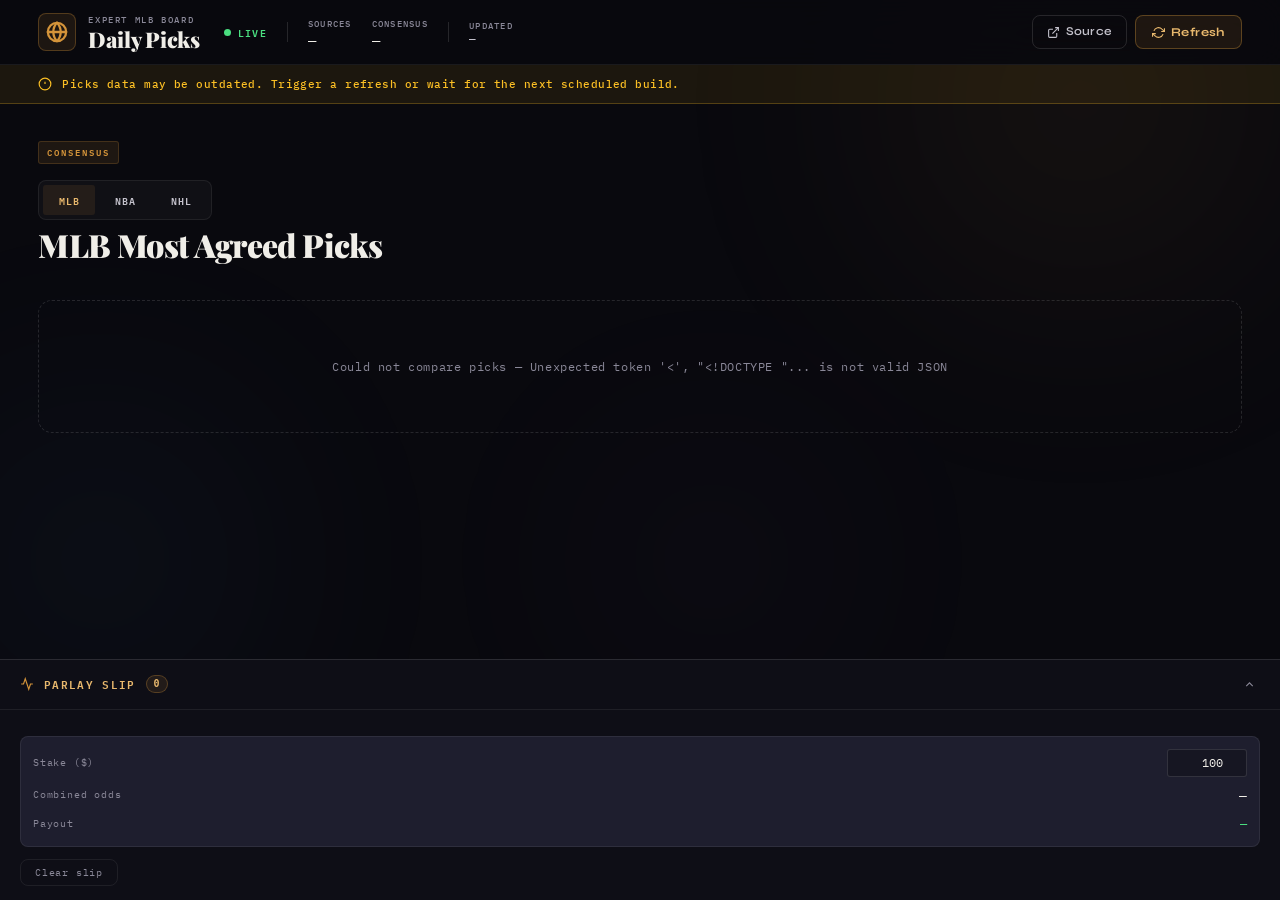
==== commit 17ab4571: "bigger better board - confidence scoring - day by day record - stale warning - market filtering - re" ====
--- a/public/index.html
+++ b/public/index.html
@@ -52,7 +52,7 @@
           </div>
         </div>
         <div class="header-actions">
-          <a class="btn-ghost" href="https://www.covers.com/picks/mlb" target="_blank" rel="noreferrer">
+          <a id="sourceLink" class="btn-ghost" href="https://www.covers.com/picks/mlb" target="_blank" rel="noreferrer">
             <svg width="13" height="13" viewBox="0 0 24 24" fill="none" stroke="currentColor" stroke-width="2"><path d="M18 13v6a2 2 0 0 1-2 2H5a2 2 0 0 1-2-2V8a2 2 0 0 1 2-2h6"/><polyline points="15 3 21 3 21 9"/><line x1="10" y1="14" x2="21" y2="3"/></svg>
             Source
           </a>
@@ -64,26 +64,73 @@
       </div>
     </header>
 
+    <!-- Stale data warning — hidden by JS until data is >10 h old -->
+    <div id="staleWarning" class="stale-banner" hidden>
+      <svg width="14" height="14" viewBox="0 0 24 24" fill="none" stroke="currentColor" stroke-width="2"><circle cx="12" cy="12" r="10"/><line x1="12" y1="8" x2="12" y2="12"/><line x1="12" y1="16" x2="12.01" y2="16"/></svg>
+      Picks data may be outdated. Trigger a refresh or wait for the next scheduled build.
+    </div>
+
     <main class="main-content">
-
       <div class="page-layout">
-
-        <!-- Consensus picks -->
         <section class="consensus-section">
           <div class="section-header">
             <div class="section-header__top">
               <span class="section-eyebrow">Consensus</span>
             </div>
-            <h2 class="section-title">Most Agreed Picks</h2>
+            <div class="sport-tabs" aria-label="Sport pages">
+              <a class="sport-tab" href="./" data-sport-link="mlb">MLB</a>
+              <a class="sport-tab" href="nba/" data-sport-link="nba">NBA</a>
+              <a class="sport-tab" href="nhl/" data-sport-link="nhl">NHL</a>
+            </div>
+            <h2 id="sportTitle" class="section-title">Most Agreed Picks</h2>
             <p id="consensusIntro" class="section-sub"></p>
+
+            <!-- Market filter bar — populated by JS -->
+            <div id="marketFilters" class="market-filters" role="group" aria-label="Filter by market"></div>
           </div>
+
           <div id="consensusList" class="consensus-stack"></div>
         </section>
-
       </div>
     </main>
 
-    <!-- Consensus card template -->
+    <!-- Parlay Builder drawer — hidden until at least 1 pick is added -->
+    <aside id="parlayDrawer" class="parlay-drawer" hidden aria-label="Parlay builder">
+      <div class="parlay-header">
+        <div class="parlay-header__left">
+          <svg width="14" height="14" viewBox="0 0 24 24" fill="none" stroke="currentColor" stroke-width="2"><polyline points="22 12 18 12 15 21 9 3 6 12 2 12"/></svg>
+          <span class="parlay-title">Parlay Slip</span>
+          <span id="parlayCount" class="parlay-badge">0</span>
+        </div>
+        <div class="parlay-header__right">
+          <button id="parlayToggle" class="parlay-toggle" aria-label="Toggle parlay drawer">
+            <svg width="13" height="13" viewBox="0 0 24 24" fill="none" stroke="currentColor" stroke-width="2"><polyline points="18 15 12 9 6 15"/></svg>
+          </button>
+        </div>
+      </div>
+
+      <div class="parlay-body">
+        <div id="parlayList" class="parlay-legs"></div>
+
+        <div class="parlay-calc">
+          <div class="parlay-calc__row">
+            <label class="parlay-calc__label" for="parlayStake">Stake ($)</label>
+            <input id="parlayStake" class="parlay-calc__input" type="number" value="100" min="1" step="1">
+          </div>
+          <div class="parlay-calc__row">
+            <span class="parlay-calc__label">Combined odds</span>
+            <strong id="parlayOdds" class="parlay-calc__value">—</strong>
+          </div>
+          <div class="parlay-calc__row">
+            <span class="parlay-calc__label">Payout</span>
+            <strong id="parlayPayout" class="parlay-calc__value parlay-calc__value--payout">—</strong>
+          </div>
+        </div>
+
+        <button id="clearParlay" class="parlay-clear">Clear slip</button>
+      </div>
+    </aside>
+
     <template id="consensusTemplate">
       <article class="consensus-card">
         <div class="consensus-card__header">
@@ -102,6 +149,11 @@
           </span>
         </div>
         <p class="consensus-examples example-list"></p>
+        <p class="full-analysis" hidden></p>
+        <div class="consensus-actions">
+          <button class="expand-analysis text-btn" hidden>Read analysis ↓</button>
+          <button class="add-parlay-btn parlay-add-btn">+ Parlay</button>
+        </div>
       </article>
     </template>
 
--- a/public/styles.css
+++ b/public/styles.css
@@ -12,8 +12,8 @@
 
   /* Text hierarchy */
   --text:        #f0eee8;
-  --text-muted:  #9896a0;
-  --text-dim:    #5c5a68;
+  --text-muted:  #c4c2cc;
+  --text-dim:    #8a8898;
 
   /* Brand accent — amber gold */
   --gold:        #d4943a;
@@ -38,6 +38,11 @@
   --prop-dim:    rgba(192, 132, 252, 0.08);
   --prop-border: rgba(192, 132, 252, 0.2);
 
+  /* Warning */
+  --warn:        #fbbf24;
+  --warn-dim:    rgba(251, 191, 36, 0.08);
+  --warn-border: rgba(251, 191, 36, 0.25);
+
   /* Typography */
   --font-display: 'Playfair Display', Georgia, serif;
   --font-ui:      'Syne', sans-serif;
@@ -51,6 +56,9 @@
 
   /* Layout */
   --content-max: 1400px;
+
+  /* Parlay drawer height */
+  --parlay-h: 400px;
 }
 
 /* ===================================================
@@ -68,6 +76,12 @@
   line-height: 1.65;
   -webkit-font-smoothing: antialiased;
   overflow-x: hidden;
+  /* Reserve bottom space for the fixed parlay drawer when visible */
+  padding-bottom: 0;
+}
+
+body.parlay-open {
+  padding-bottom: var(--parlay-h);
 }
 
 /* ===================================================
@@ -142,7 +156,6 @@
   gap: 24px;
 }
 
-/* Brand */
 .header-brand { flex-shrink: 0; }
 
 .brand-lockup {
@@ -184,7 +197,6 @@
   letter-spacing: -0.01em;
 }
 
-/* Meta strip */
 .header-meta {
   flex: 1;
   display: flex;
@@ -193,7 +205,6 @@
   overflow-x: auto;
   scrollbar-width: none;
 }
-
 .header-meta::-webkit-scrollbar { display: none; }
 
 .pulse-indicator {
@@ -282,7 +293,6 @@
   line-height: 1;
 }
 
-/* Header buttons */
 .header-actions {
   display: flex;
   align-items: center;
@@ -309,7 +319,6 @@
   transition: all 0.2s;
   white-space: nowrap;
 }
-
 .btn-ghost:hover {
   border-color: var(--border-2);
   color: var(--text);
@@ -334,127 +343,32 @@
   transition: all 0.2s;
   white-space: nowrap;
 }
-
 .btn-primary:hover {
   background: rgba(212,148,58,0.15);
   border-color: rgba(212,148,58,0.5);
   box-shadow: 0 0 20px rgba(212,148,58,0.15);
 }
-
 .btn-primary:active  { transform: scale(0.97); }
 .btn-primary:disabled { opacity: 0.4; cursor: wait; }
 
 /* ===================================================
-   CONTROLS BAR
-   =================================================== */
-.controls-bar {
-  background: rgba(15, 15, 23, 0.6);
-  border-bottom: 1px solid var(--border);
-  backdrop-filter: blur(8px);
+   STALE BANNER
+   =================================================== */
+.stale-banner {
+  display: flex;
+  align-items: center;
+  gap: 10px;
+  padding: 10px clamp(16px, 3vw, 40px);
+  background: var(--warn-dim);
+  border-bottom: 1px solid var(--warn-border);
+  color: var(--warn);
+  font-family: var(--font-mono);
+  font-size: 11px;
+  font-weight: 500;
+  letter-spacing: 0.04em;
   position: relative;
   z-index: 1;
 }
-
-.controls-inner {
-  max-width: var(--content-max);
-  margin: 0 auto;
-  padding: 12px clamp(16px, 3vw, 40px);
-  display: flex;
-  align-items: center;
-  gap: 10px;
-  flex-wrap: wrap;
-}
-
-.search-wrap {
-  position: relative;
-  flex: 1;
-  min-width: 200px;
-}
-
-.search-icon {
-  position: absolute;
-  left: 12px;
-  top: 50%;
-  transform: translateY(-50%);
-  color: var(--text-dim);
-  pointer-events: none;
-}
-
-.control-input {
-  height: 38px;
-  background: var(--surface-2);
-  border: 1px solid var(--border);
-  border-radius: var(--r-md);
-  color: var(--text);
-  font-family: var(--font-ui);
-  font-size: 13px;
-  font-weight: 500;
-  outline: none;
-  transition: border-color 0.2s, background 0.2s;
-}
-
-.control-input:focus {
-  border-color: rgba(212,148,58,0.4);
-  background: var(--surface-3);
-}
-
-.control-input::placeholder { color: var(--text-dim); }
-
-.search-input {
-  width: 100%;
-  padding: 0 14px 0 38px;
-}
-
-.select-wrap {
-  position: relative;
-  flex-shrink: 0;
-}
-
-.control-select {
-  padding: 0 36px 0 14px;
-  min-width: 155px;
-  cursor: pointer;
-  appearance: none;
-}
-
-.select-chevron {
-  position: absolute;
-  right: 12px;
-  top: 50%;
-  transform: translateY(-50%);
-  color: var(--text-dim);
-  pointer-events: none;
-}
-
-.market-legend {
-  display: flex;
-  align-items: center;
-  gap: 14px;
-  margin-left: 8px;
-  flex-shrink: 0;
-}
-
-.legend-item {
-  display: flex;
-  align-items: center;
-  gap: 5px;
-  font-family: var(--font-mono);
-  font-size: 10px;
-  font-weight: 500;
-  letter-spacing: 0.08em;
-  color: var(--text-dim);
-}
-
-.legend-dot {
-  width: 6px;
-  height: 6px;
-  border-radius: 50%;
-}
-
-.legend-dot--ml    { background: var(--ml); }
-.legend-dot--total { background: var(--total); }
-.legend-dot--rl    { background: var(--rl); }
-.legend-dot--prop  { background: var(--prop); }
 
 /* ===================================================
    PAGE LAYOUT
@@ -514,8 +428,73 @@
   max-width: 55ch;
 }
 
-/* ===================================================
-   CONSENSUS
+.sport-tabs {
+  display: inline-flex;
+  align-items: center;
+  gap: 4px;
+  margin-top: 10px;
+  padding: 4px;
+  border: 1px solid var(--border);
+  border-radius: var(--r-md);
+  background: rgba(255,255,255,0.03);
+}
+
+.sport-tab {
+  min-width: 52px;
+  height: 30px;
+  display: inline-flex;
+  align-items: center;
+  justify-content: center;
+  border-radius: var(--r-sm);
+  color: var(--text-muted);
+  font-family: var(--font-mono);
+  font-size: 10px;
+  font-weight: 600;
+  letter-spacing: 0.1em;
+  text-decoration: none;
+  transition: background 0.2s, color 0.2s;
+}
+.sport-tab:hover { color: var(--text); background: rgba(255,255,255,0.04); }
+.sport-tab.is-active { color: var(--gold-light); background: var(--gold-dim); }
+
+/* ===================================================
+   MARKET FILTER BAR
+   =================================================== */
+.market-filters {
+  display: flex;
+  flex-wrap: wrap;
+  gap: 6px;
+  margin-top: 14px;
+}
+
+.market-filter-btn {
+  height: 28px;
+  padding: 0 12px;
+  border: 1px solid var(--border);
+  border-radius: 999px;
+  background: transparent;
+  color: var(--text-dim);
+  font-family: var(--font-mono);
+  font-size: 10px;
+  font-weight: 600;
+  letter-spacing: 0.08em;
+  cursor: pointer;
+  transition: all 0.15s;
+  white-space: nowrap;
+}
+.market-filter-btn:hover {
+  color: var(--text-muted);
+  border-color: var(--border-2);
+  background: rgba(255,255,255,0.03);
+}
+.market-filter-btn.is-active {
+  color: var(--gold-light);
+  border-color: rgba(212,148,58,0.35);
+  background: var(--gold-dim);
+}
+
+/* ===================================================
+   CONSENSUS SECTION
    =================================================== */
 .consensus-section {
   width: 100%;
@@ -532,10 +511,13 @@
   border: 1px solid var(--border);
   border-radius: var(--r-lg);
   padding: 16px;
-  transition: border-color 0.2s, transform 0.2s;
+  transition: border-color 0.2s, transform 0.2s, box-shadow 0.2s;
   animation: card-in 0.4s ease both;
   position: relative;
   overflow: hidden;
+  display: flex;
+  flex-direction: column;
+  gap: 0;
 }
 
 .consensus-card::before {
@@ -560,6 +542,12 @@
   transform: translateX(3px);
 }
 
+/* In-parlay highlight */
+.consensus-card.in-parlay {
+  border-color: rgba(212,148,58,0.4);
+  box-shadow: 0 0 0 1px rgba(212,148,58,0.15), inset 0 0 40px rgba(212,148,58,0.04);
+}
+
 .consensus-card__header {
   display: flex;
   align-items: center;
@@ -628,22 +616,316 @@
 .consensus-experts {
   font-family: var(--font-mono);
   font-size: 10px;
-  color: var(--text-dim);
-}
-
-.consensus-experts strong {
-  color: var(--text);
-}
+  color: var(--text-muted);
+}
+.consensus-experts strong { color: var(--text); }
 
 .consensus-examples {
   font-size: 11px;
-  color: var(--text-dim);
+  color: var(--text-muted);
   margin-top: 6px;
   line-height: 1.5;
 }
 
-/* ===================================================
-   PICK GRID
+/* Expandable full analysis */
+.full-analysis {
+  font-size: 12px;
+  line-height: 1.7;
+  color: var(--text-muted);
+  margin-top: 10px;
+  padding-top: 10px;
+  border-top: 1px dashed var(--border);
+}
+
+/* Card action row */
+.consensus-actions {
+  display: flex;
+  align-items: center;
+  justify-content: space-between;
+  margin-top: 10px;
+  gap: 8px;
+}
+
+/* Generic text button */
+.text-btn {
+  background: none;
+  border: none;
+  padding: 0;
+  font-family: var(--font-mono);
+  font-size: 10px;
+  font-weight: 500;
+  color: var(--text-dim);
+  cursor: pointer;
+  letter-spacing: 0.06em;
+  transition: color 0.15s;
+}
+.text-btn:hover { color: var(--text-muted); }
+
+/* Parlay add button on card */
+.parlay-add-btn {
+  height: 26px;
+  padding: 0 10px;
+  border: 1px solid var(--border);
+  border-radius: 999px;
+  background: transparent;
+  color: var(--text-dim);
+  font-family: var(--font-mono);
+  font-size: 10px;
+  font-weight: 600;
+  letter-spacing: 0.06em;
+  cursor: pointer;
+  transition: all 0.15s;
+  white-space: nowrap;
+  margin-left: auto;
+}
+.parlay-add-btn:hover {
+  color: var(--gold-light);
+  border-color: rgba(212,148,58,0.35);
+  background: var(--gold-dim);
+}
+.parlay-add-btn.in-parlay {
+  color: var(--gold-light);
+  border-color: rgba(212,148,58,0.5);
+  background: rgba(212,148,58,0.12);
+}
+
+/* ===================================================
+   PARLAY DRAWER
+   =================================================== */
+.parlay-drawer {
+  position: fixed;
+  bottom: 0;
+  left: 0;
+  right: 0;
+  z-index: 200;
+  background: rgba(15, 15, 23, 0.97);
+  backdrop-filter: blur(20px) saturate(180%);
+  border-top: 1px solid var(--border-2);
+  max-height: var(--parlay-h);
+  display: flex;
+  flex-direction: column;
+  transition: transform 0.3s ease;
+}
+
+.parlay-drawer.is-collapsed .parlay-body {
+  display: none;
+}
+
+.parlay-drawer.is-collapsed {
+  max-height: 52px;
+}
+
+.parlay-header {
+  display: flex;
+  align-items: center;
+  justify-content: space-between;
+  padding: 14px 20px;
+  flex-shrink: 0;
+  border-bottom: 1px solid var(--border);
+}
+
+.parlay-header__left {
+  display: flex;
+  align-items: center;
+  gap: 10px;
+  color: var(--gold);
+}
+
+.parlay-title {
+  font-family: var(--font-mono);
+  font-size: 11px;
+  font-weight: 600;
+  letter-spacing: 0.12em;
+  text-transform: uppercase;
+  color: var(--gold-light);
+}
+
+.parlay-badge {
+  font-family: var(--font-mono);
+  font-size: 10px;
+  font-weight: 700;
+  background: var(--gold-dim);
+  border: 1px solid rgba(212,148,58,0.3);
+  color: var(--gold-light);
+  border-radius: 999px;
+  padding: 1px 7px;
+  line-height: 1.4;
+}
+
+.parlay-header__right {
+  display: flex;
+  align-items: center;
+  gap: 8px;
+}
+
+.parlay-toggle {
+  background: none;
+  border: none;
+  color: var(--text-dim);
+  cursor: pointer;
+  padding: 4px;
+  transition: color 0.15s, transform 0.2s;
+  display: flex;
+  align-items: center;
+}
+.parlay-toggle:hover { color: var(--text-muted); }
+.parlay-drawer.is-collapsed .parlay-toggle { transform: rotate(180deg); }
+
+.parlay-body {
+  overflow-y: auto;
+  flex: 1;
+  padding: 14px 20px;
+  display: flex;
+  flex-direction: column;
+  gap: 12px;
+}
+
+.parlay-legs {
+  display: flex;
+  flex-direction: column;
+  gap: 8px;
+}
+
+.parlay-leg {
+  display: flex;
+  align-items: center;
+  justify-content: space-between;
+  gap: 10px;
+  padding: 10px 12px;
+  background: var(--surface-2);
+  border: 1px solid var(--border);
+  border-radius: var(--r-md);
+}
+
+.parlay-leg__info {
+  display: flex;
+  flex-direction: column;
+  gap: 2px;
+  min-width: 0;
+}
+
+.parlay-leg__selection {
+  font-family: var(--font-display);
+  font-size: 13px;
+  font-weight: 700;
+  font-style: italic;
+  color: var(--text);
+  white-space: nowrap;
+  overflow: hidden;
+  text-overflow: ellipsis;
+}
+
+.parlay-leg__matchup {
+  font-family: var(--font-mono);
+  font-size: 9px;
+  color: var(--text-dim);
+  letter-spacing: 0.06em;
+}
+
+.parlay-leg__right {
+  display: flex;
+  align-items: center;
+  gap: 10px;
+  flex-shrink: 0;
+}
+
+.parlay-leg__odds {
+  font-family: var(--font-mono);
+  font-size: 11px;
+  font-weight: 600;
+  color: var(--text-muted);
+}
+
+.parlay-remove {
+  background: none;
+  border: none;
+  color: var(--text-dim);
+  cursor: pointer;
+  font-size: 11px;
+  padding: 2px 4px;
+  border-radius: var(--r-sm);
+  transition: color 0.15s, background 0.15s;
+  line-height: 1;
+}
+.parlay-remove:hover {
+  color: var(--text);
+  background: rgba(255,255,255,0.06);
+}
+
+/* Parlay calculator */
+.parlay-calc {
+  display: flex;
+  flex-direction: column;
+  gap: 8px;
+  padding: 12px;
+  background: var(--surface-3);
+  border: 1px solid var(--border);
+  border-radius: var(--r-md);
+}
+
+.parlay-calc__row {
+  display: flex;
+  align-items: center;
+  justify-content: space-between;
+  gap: 12px;
+}
+
+.parlay-calc__label {
+  font-family: var(--font-mono);
+  font-size: 10px;
+  letter-spacing: 0.08em;
+  color: var(--text-dim);
+  white-space: nowrap;
+}
+
+.parlay-calc__input {
+  width: 80px;
+  height: 28px;
+  padding: 0 8px;
+  background: var(--surface-2);
+  border: 1px solid var(--border-2);
+  border-radius: var(--r-sm);
+  color: var(--text);
+  font-family: var(--font-mono);
+  font-size: 12px;
+  text-align: right;
+  outline: none;
+  transition: border-color 0.15s;
+}
+.parlay-calc__input:focus { border-color: rgba(212,148,58,0.4); }
+
+.parlay-calc__value {
+  font-family: var(--font-mono);
+  font-size: 13px;
+  font-weight: 600;
+  color: var(--text);
+}
+.parlay-calc__value--payout {
+  color: var(--ml);
+  font-size: 12px;
+}
+
+.parlay-clear {
+  align-self: flex-start;
+  background: none;
+  border: 1px solid var(--border);
+  border-radius: var(--r-md);
+  padding: 6px 14px;
+  color: var(--text-dim);
+  font-family: var(--font-mono);
+  font-size: 10px;
+  letter-spacing: 0.08em;
+  cursor: pointer;
+  transition: all 0.15s;
+}
+.parlay-clear:hover {
+  color: var(--text);
+  border-color: var(--border-2);
+  background: rgba(255,255,255,0.04);
+}
+
+/* ===================================================
+   PICK GRID / CARD (unchanged from original)
    =================================================== */
 .pick-grid {
   display: grid;
@@ -651,9 +933,6 @@
   gap: 12px;
 }
 
-/* ===================================================
-   PICK CARD
-   =================================================== */
 .pick-card {
   background: var(--surface);
   border: 1px solid var(--border);
@@ -676,13 +955,7 @@
   box-shadow: 0 20px 60px rgba(0,0,0,0.6), 0 0 0 1px var(--border-2);
 }
 
-/* Accent bar by market */
-.pick-card__accent {
-  height: 3px;
-  background: var(--border-2);
-  flex-shrink: 0;
-}
-
+.pick-card__accent { height: 3px; background: var(--border-2); flex-shrink: 0; }
 .pick-card[data-market="Moneyline"] .pick-card__accent { background: var(--ml); }
 .pick-card[data-market="Total"] .pick-card__accent     { background: var(--total); }
 .pick-card[data-market="Run Line"] .pick-card__accent,
@@ -690,7 +963,6 @@
 .pick-card[data-market="Prop"] .pick-card__accent,
 .pick-card[data-market="Game Prop"] .pick-card__accent { background: var(--prop); }
 
-/* Card glow on hover by market */
 .pick-card[data-market="Moneyline"]:hover  { box-shadow: 0 20px 60px rgba(0,0,0,0.5), 0 0 30px rgba(74,222,128,0.06); }
 .pick-card[data-market="Total"]:hover      { box-shadow: 0 20px 60px rgba(0,0,0,0.5), 0 0 30px rgba(251,146,60,0.06); }
 .pick-card[data-market="Run Line"]:hover,
@@ -787,7 +1059,6 @@
   border-color: var(--border);
 }
 
-/* Market-specific badge colors */
 .pick-card[data-market="Moneyline"] .badge--market,
 .consensus-card[data-market="Moneyline"] .badge--market {
   color: var(--ml); background: var(--ml-dim); border-color: var(--ml-border);
@@ -818,11 +1089,9 @@
   letter-spacing: 0.04em;
   text-transform: none;
 }
-
 .badge--odds.positive { color: var(--ml); }
 .badge--odds.negative { color: var(--total); }
 
-/* Analysis text */
 .pick-analysis {
   font-size: 12.5px;
   line-height: 1.7;
@@ -833,7 +1102,6 @@
   overflow: hidden;
 }
 
-/* Card footer */
 .pick-card__footer {
   padding: 11px 16px;
   border-top: 1px solid var(--border);
@@ -906,26 +1174,19 @@
     font-size: 11px;
   }
 
-  .market-legend { display: none; }
-
   .pick-grid {
     grid-template-columns: 1fr;
   }
+
+  .parlay-drawer {
+    --parlay-h: 480px;
+  }
 }
 
 @media (max-width: 480px) {
-  .controls-inner {
-    flex-direction: column;
-    align-items: stretch;
+  .consensus-stack {
+    grid-template-columns: 1fr;
   }
-
-  .search-wrap,
-  .select-wrap {
-    min-width: 0;
-    width: 100%;
-  }
-
-  .control-select { min-width: 0; width: 100%; }
 }
 
 /* ===================================================
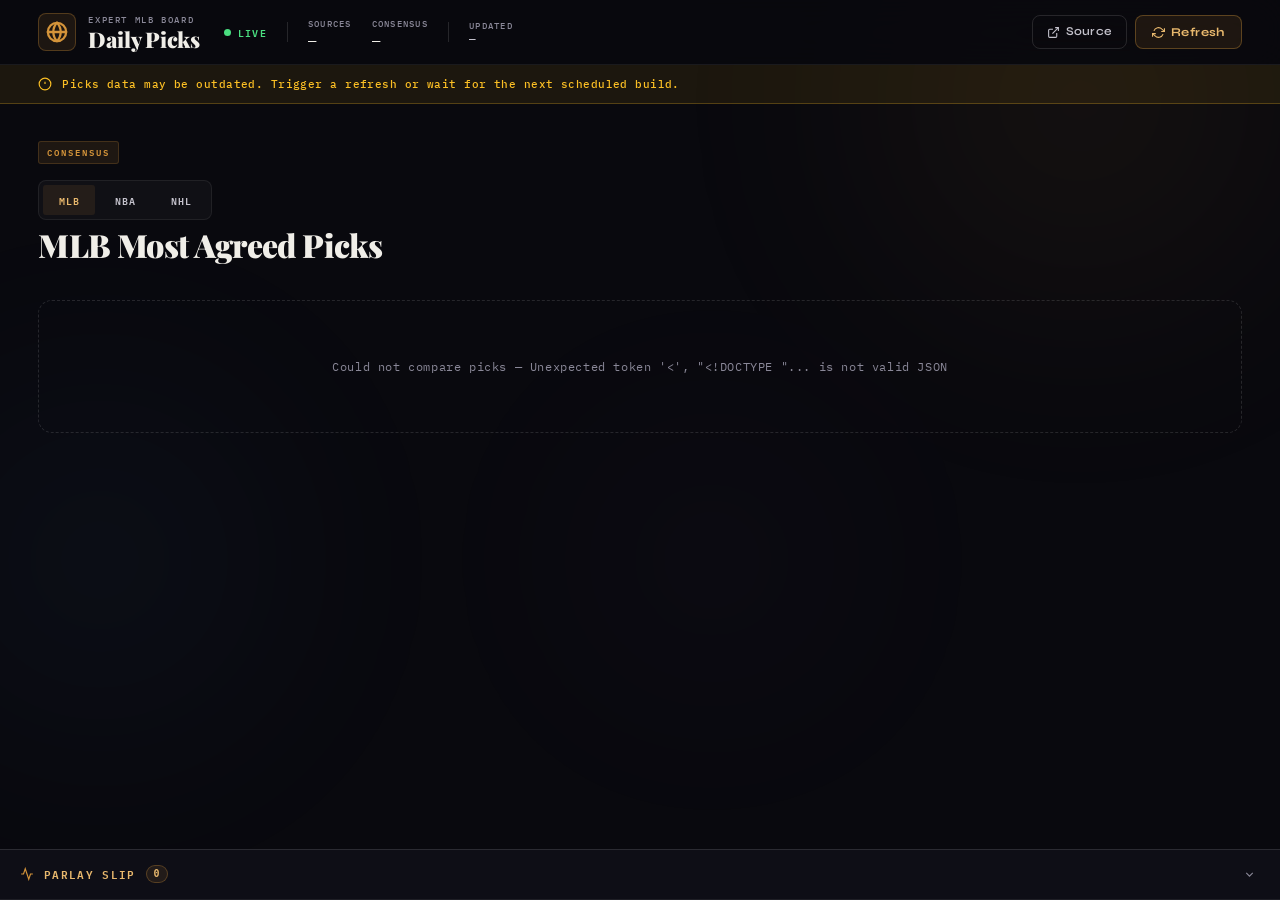
==== commit 9dfcce50: "[public/index.html](/Users/kevinbowers/DailyExpertMLBBoard/public/index.html) initializes the drawer" ====
--- a/public/index.html
+++ b/public/index.html
@@ -95,7 +95,7 @@
     </main>
 
     <!-- Parlay Builder drawer — hidden until at least 1 pick is added -->
-    <aside id="parlayDrawer" class="parlay-drawer" hidden aria-label="Parlay builder">
+    <aside id="parlayDrawer" class="parlay-drawer is-collapsed" hidden aria-label="Parlay builder">
       <div class="parlay-header">
         <div class="parlay-header__left">
           <svg width="14" height="14" viewBox="0 0 24 24" fill="none" stroke="currentColor" stroke-width="2"><polyline points="22 12 18 12 15 21 9 3 6 12 2 12"/></svg>
@@ -103,7 +103,7 @@
           <span id="parlayCount" class="parlay-badge">0</span>
         </div>
         <div class="parlay-header__right">
-          <button id="parlayToggle" class="parlay-toggle" aria-label="Toggle parlay drawer">
+          <button id="parlayToggle" class="parlay-toggle" aria-label="Toggle parlay drawer" aria-expanded="false">
             <svg width="13" height="13" viewBox="0 0 24 24" fill="none" stroke="currentColor" stroke-width="2"><polyline points="18 15 12 9 6 15"/></svg>
           </button>
         </div>
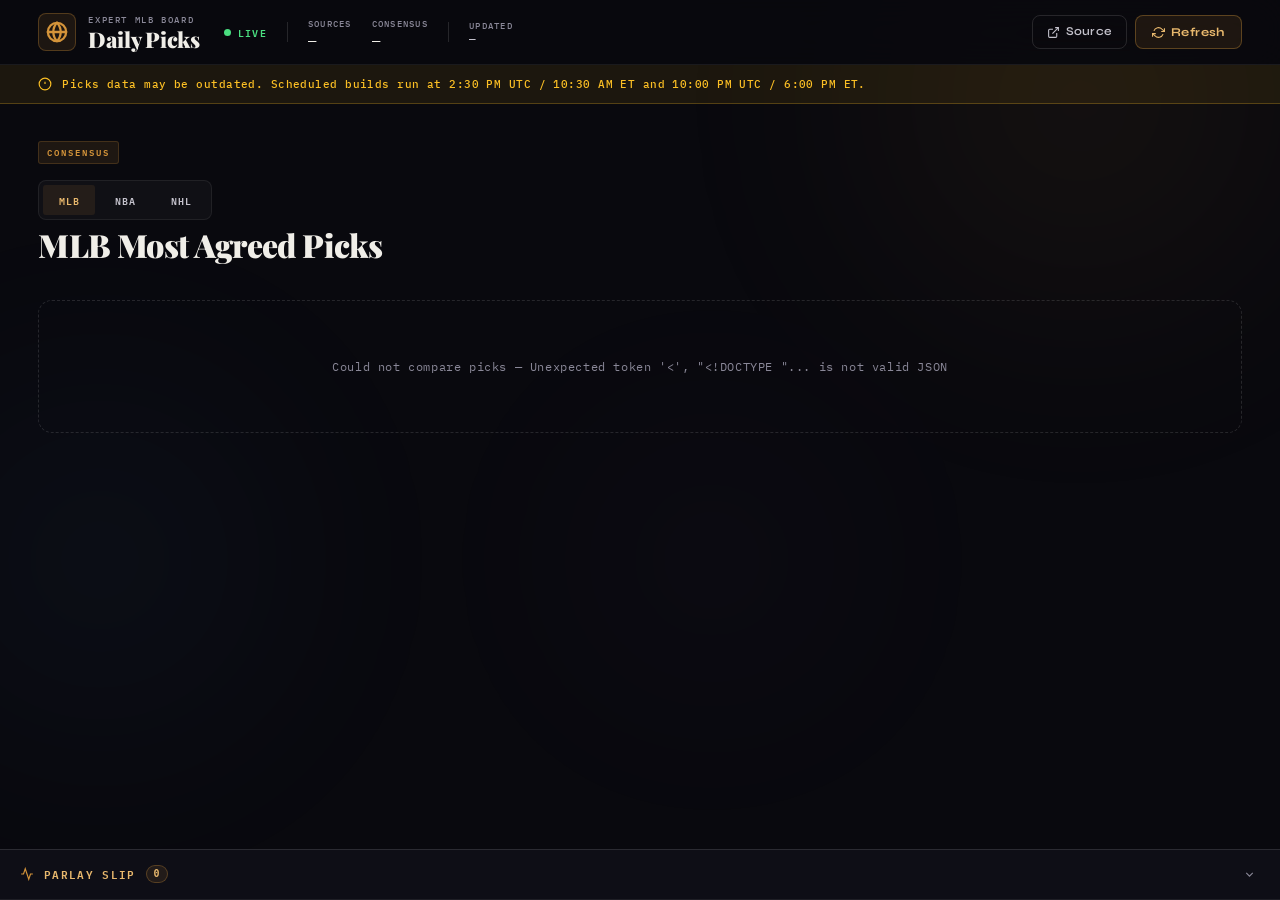
==== commit 4c77ec7e: "add scheduled build times to banner" ====
--- a/public/index.html
+++ b/public/index.html
@@ -67,7 +67,7 @@
     <!-- Stale data warning — hidden by JS until data is >10 h old -->
     <div id="staleWarning" class="stale-banner" hidden>
       <svg width="14" height="14" viewBox="0 0 24 24" fill="none" stroke="currentColor" stroke-width="2"><circle cx="12" cy="12" r="10"/><line x1="12" y1="8" x2="12" y2="12"/><line x1="12" y1="16" x2="12.01" y2="16"/></svg>
-      Picks data may be outdated. Trigger a refresh or wait for the next scheduled build.
+      Picks data may be outdated. Scheduled builds run at 2:30 PM UTC / 10:30 AM ET and 10:00 PM UTC / 6:00 PM ET.
     </div>
 
     <main class="main-content">
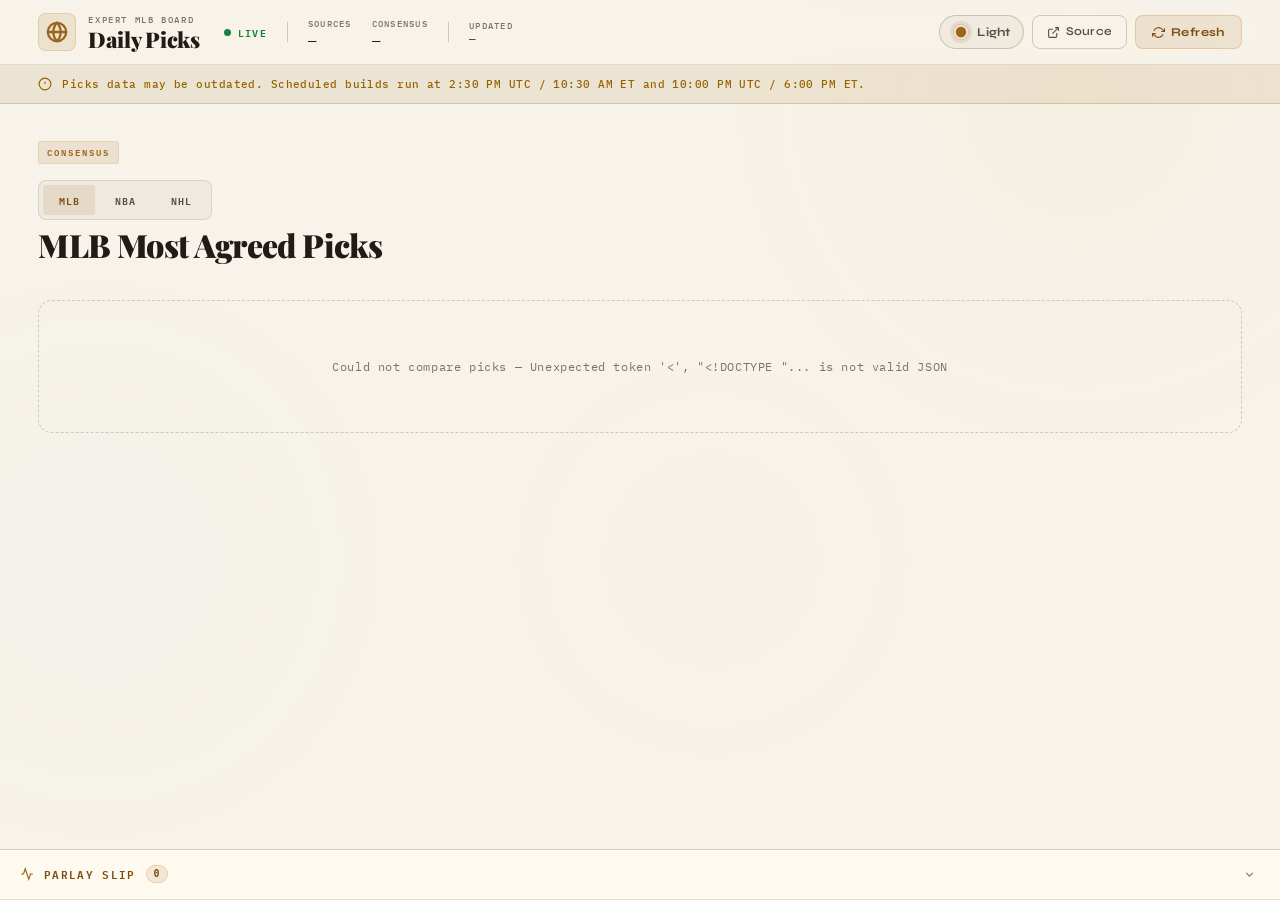
==== commit 0703c9dd: "Add theme toggle and fix Pickswise parsing - add light/dark mode with saved user preference - parse " ====
--- a/public/index.html
+++ b/public/index.html
@@ -7,11 +7,22 @@
     <link rel="preconnect" href="https://fonts.googleapis.com">
     <link rel="preconnect" href="https://fonts.gstatic.com" crossorigin>
     <link href="https://fonts.googleapis.com/css2?family=Playfair+Display:ital,wght@0,700;0,900;1,700&family=Syne:wght@400;500;600;700;800&family=IBM+Plex+Mono:wght@400;500;600&display=swap" rel="stylesheet">
+    <script>
+      (() => {
+        try {
+          const savedTheme = localStorage.getItem("theme");
+          const prefersLight = window.matchMedia("(prefers-color-scheme: light)").matches;
+          document.documentElement.dataset.theme = savedTheme || (prefersLight ? "light" : "dark");
+        } catch {
+          document.documentElement.dataset.theme = "dark";
+        }
+      })();
+    </script>
     <link rel="stylesheet" href="styles.css">
   </head>
   <body>
 
-    <!-- Ambient background -->
+    <!-- Background glow shapes. -->
     <div class="ambient" aria-hidden="true">
       <div class="ambient-orb ambient-orb--1"></div>
       <div class="ambient-orb ambient-orb--2"></div>
@@ -52,6 +63,10 @@
           </div>
         </div>
         <div class="header-actions">
+          <button id="themeToggle" class="theme-toggle" type="button" aria-label="Switch to light mode" aria-pressed="false">
+            <span class="theme-toggle__icon" aria-hidden="true"></span>
+            <span id="themeToggleText" class="theme-toggle__text">Dark</span>
+          </button>
           <a id="sourceLink" class="btn-ghost" href="https://www.covers.com/picks/mlb" target="_blank" rel="noreferrer">
             <svg width="13" height="13" viewBox="0 0 24 24" fill="none" stroke="currentColor" stroke-width="2"><path d="M18 13v6a2 2 0 0 1-2 2H5a2 2 0 0 1-2-2V8a2 2 0 0 1 2-2h6"/><polyline points="15 3 21 3 21 9"/><line x1="10" y1="14" x2="21" y2="3"/></svg>
             Source
@@ -64,7 +79,7 @@
       </div>
     </header>
 
-    <!-- Stale data warning — hidden by JS until data is >10 h old -->
+    <!-- Hidden until the generated data is more than 10 hours old. -->
     <div id="staleWarning" class="stale-banner" hidden>
       <svg width="14" height="14" viewBox="0 0 24 24" fill="none" stroke="currentColor" stroke-width="2"><circle cx="12" cy="12" r="10"/><line x1="12" y1="8" x2="12" y2="12"/><line x1="12" y1="16" x2="12.01" y2="16"/></svg>
       Picks data may be outdated. Scheduled builds run at 2:30 PM UTC / 10:30 AM ET and 10:00 PM UTC / 6:00 PM ET.
@@ -85,7 +100,7 @@
             <h2 id="sportTitle" class="section-title">Most Agreed Picks</h2>
             <p id="consensusIntro" class="section-sub"></p>
 
-            <!-- Market filter bar — populated by JS -->
+            <!-- JavaScript adds the market filter buttons here. -->
             <div id="marketFilters" class="market-filters" role="group" aria-label="Filter by market"></div>
           </div>
 
@@ -94,7 +109,7 @@
       </div>
     </main>
 
-    <!-- Parlay Builder drawer — hidden until at least 1 pick is added -->
+    <!-- Hidden until the user adds at least one pick. -->
     <aside id="parlayDrawer" class="parlay-drawer is-collapsed" hidden aria-label="Parlay builder">
       <div class="parlay-header">
         <div class="parlay-header__left">
--- a/public/styles.css
+++ b/public/styles.css
@@ -1,27 +1,35 @@
-/* ===================================================
-   ROOT & DESIGN TOKENS
-   =================================================== */
+/* Shared colors, type, spacing, and layout values. */
 :root {
-  /* Core palette — deep slate + warm cream */
+  /* Main page colors. */
   --bg:          #09090e;
   --surface:     #0f0f17;
   --surface-2:   #161622;
   --surface-3:   #1e1e2e;
   --border:      rgba(255,255,255,0.07);
   --border-2:    rgba(255,255,255,0.12);
-
-  /* Text hierarchy */
+  --header-bg:   rgba(9, 9, 14, 0.85);
+  --drawer-bg:   rgba(15, 15, 23, 0.97);
+  --subtle-bg:   rgba(255,255,255,0.03);
+  --hover-bg:    rgba(255,255,255,0.04);
+  --strong-hover-bg: rgba(255,255,255,0.06);
+  --footer-bg:   rgba(255,255,255,0.015);
+  --shadow-strong: rgba(0,0,0,0.6);
+  --shadow-soft: rgba(0,0,0,0.5);
+  --selection-bg: rgba(212,148,58,0.2);
+  --color-scheme: dark;
+
+  /* Text colors. */
   --text:        #f0eee8;
   --text-muted:  #c4c2cc;
   --text-dim:    #8a8898;
 
-  /* Brand accent — amber gold */
+  /* Brand accent colors. */
   --gold:        #d4943a;
   --gold-light:  #e8b86d;
   --gold-dim:    rgba(212, 148, 58, 0.1);
   --gold-glow:   rgba(212, 148, 58, 0.2);
 
-  /* Market palette */
+  /* Pick market colors. */
   --ml:          #4ade80;
   --ml-dim:      rgba(74, 222, 128, 0.08);
   --ml-border:   rgba(74, 222, 128, 0.2);
@@ -38,34 +46,80 @@
   --prop-dim:    rgba(192, 132, 252, 0.08);
   --prop-border: rgba(192, 132, 252, 0.2);
 
-  /* Warning */
+  /* Warning banner colors. */
   --warn:        #fbbf24;
   --warn-dim:    rgba(251, 191, 36, 0.08);
   --warn-border: rgba(251, 191, 36, 0.25);
 
-  /* Typography */
+  /* Fonts. */
   --font-display: 'Playfair Display', Georgia, serif;
   --font-ui:      'Syne', sans-serif;
   --font-mono:    'IBM Plex Mono', monospace;
 
-  /* Spatial */
+  /* Corner radius values. */
   --r-sm:  3px;
   --r-md:  8px;
   --r-lg:  14px;
   --r-xl:  20px;
 
-  /* Layout */
+  /* Page width. */
   --content-max: 1400px;
 
-  /* Parlay drawer height */
+  /* Fixed parlay drawer height. */
   --parlay-h: 400px;
 }
 
-/* ===================================================
-   RESET
-   =================================================== */
+:root[data-theme="light"] {
+  --bg:          #f7f3ea;
+  --surface:     #fffaf0;
+  --surface-2:   #f2eadc;
+  --surface-3:   #ebe0cf;
+  --border:      rgba(65, 52, 37, 0.13);
+  --border-2:    rgba(65, 52, 37, 0.22);
+  --header-bg:   rgba(247, 243, 234, 0.86);
+  --drawer-bg:   rgba(255, 250, 240, 0.97);
+  --subtle-bg:   rgba(65, 52, 37, 0.045);
+  --hover-bg:    rgba(65, 52, 37, 0.07);
+  --strong-hover-bg: rgba(65, 52, 37, 0.1);
+  --footer-bg:   rgba(65, 52, 37, 0.035);
+  --shadow-strong: rgba(64, 47, 25, 0.18);
+  --shadow-soft: rgba(64, 47, 25, 0.14);
+  --selection-bg: rgba(212,148,58,0.24);
+  --color-scheme: light;
+
+  --text:        #201b16;
+  --text-muted:  #574d41;
+  --text-dim:    #827263;
+
+  --gold:        #9b641d;
+  --gold-light:  #7d4e13;
+  --gold-dim:    rgba(155, 100, 29, 0.12);
+  --gold-glow:   rgba(155, 100, 29, 0.22);
+
+  --ml:          #16803d;
+  --ml-dim:      rgba(22, 128, 61, 0.09);
+  --ml-border:   rgba(22, 128, 61, 0.22);
+
+  --total:       #b35a12;
+  --total-dim:   rgba(179, 90, 18, 0.09);
+  --total-border:rgba(179, 90, 18, 0.22);
+
+  --rl:          #1d63b7;
+  --rl-dim:      rgba(29, 99, 183, 0.09);
+  --rl-border:   rgba(29, 99, 183, 0.22);
+
+  --prop:        #7c3bb3;
+  --prop-dim:    rgba(124, 59, 179, 0.09);
+  --prop-border: rgba(124, 59, 179, 0.22);
+
+  --warn:        #946300;
+  --warn-dim:    rgba(148, 99, 0, 0.1);
+  --warn-border: rgba(148, 99, 0, 0.24);
+}
+
+/* Base page setup. */
 *, *::before, *::after { box-sizing: border-box; margin: 0; padding: 0; }
-html { scroll-behavior: smooth; color-scheme: dark; }
+html { scroll-behavior: smooth; color-scheme: var(--color-scheme); }
 
 body {
   font-family: var(--font-ui);
@@ -76,7 +130,7 @@
   line-height: 1.65;
   -webkit-font-smoothing: antialiased;
   overflow-x: hidden;
-  /* Reserve bottom space for the fixed parlay drawer when visible */
+  /* Leave room for the fixed parlay drawer when it is open. */
   padding-bottom: 0;
 }
 
@@ -84,9 +138,7 @@
   padding-bottom: var(--parlay-h);
 }
 
-/* ===================================================
-   AMBIENT BACKGROUND
-   =================================================== */
+/* Background glow shapes. */
 .ambient {
   position: fixed;
   inset: 0;
@@ -111,6 +163,10 @@
   animation: orb-drift 18s ease-in-out infinite alternate;
 }
 
+:root[data-theme="light"] .ambient-orb {
+  opacity: 0.16;
+}
+
 .ambient-orb--2 {
   width: 500px;
   height: 500px;
@@ -134,14 +190,12 @@
   to   { transform: translate(40px, 30px) scale(1.1); }
 }
 
-/* ===================================================
-   HEADER
-   =================================================== */
+/* Header and top controls. */
 .site-header {
   position: sticky;
   top: 0;
   z-index: 100;
-  background: rgba(9, 9, 14, 0.85);
+  background: var(--header-bg);
   backdrop-filter: blur(20px) saturate(180%);
   border-bottom: 1px solid var(--border);
 }
@@ -300,6 +354,46 @@
   flex-shrink: 0;
 }
 
+.theme-toggle {
+  display: inline-flex;
+  align-items: center;
+  gap: 7px;
+  height: 34px;
+  padding: 0 12px;
+  border: 1px solid var(--border-2);
+  border-radius: 999px;
+  background: var(--subtle-bg);
+  color: var(--text-muted);
+  font-family: var(--font-ui);
+  font-size: 12px;
+  font-weight: 700;
+  letter-spacing: 0.02em;
+  cursor: pointer;
+  transition: background 0.2s, border-color 0.2s, color 0.2s, box-shadow 0.2s;
+  white-space: nowrap;
+}
+
+.theme-toggle:hover {
+  color: var(--text);
+  border-color: var(--border-2);
+  background: var(--hover-bg);
+}
+
+.theme-toggle__icon {
+  width: 18px;
+  height: 18px;
+  border-radius: 999px;
+  background: var(--gold-light);
+  box-shadow: inset -5px -3px 0 rgba(9,9,14,0.82);
+  transition: box-shadow 0.2s, transform 0.2s, background 0.2s;
+}
+
+:root[data-theme="light"] .theme-toggle__icon {
+  background: var(--gold);
+  box-shadow: inset 0 0 0 3px rgba(255,250,240,0.82), 0 0 0 4px var(--gold-dim);
+  transform: rotate(45deg) scale(0.86);
+}
+
 .btn-ghost {
   display: inline-flex;
   align-items: center;
@@ -322,7 +416,7 @@
 .btn-ghost:hover {
   border-color: var(--border-2);
   color: var(--text);
-  background: rgba(255,255,255,0.04);
+  background: var(--hover-bg);
 }
 
 .btn-primary {
@@ -351,9 +445,7 @@
 .btn-primary:active  { transform: scale(0.97); }
 .btn-primary:disabled { opacity: 0.4; cursor: wait; }
 
-/* ===================================================
-   STALE BANNER
-   =================================================== */
+/* Warning shown when generated data is old. */
 .stale-banner {
   display: flex;
   align-items: center;
@@ -370,9 +462,7 @@
   z-index: 1;
 }
 
-/* ===================================================
-   PAGE LAYOUT
-   =================================================== */
+/* Main page layout. */
 .main-content {
   position: relative;
   z-index: 1;
@@ -385,9 +475,7 @@
   display: block;
 }
 
-/* ===================================================
-   SECTION HEADER
-   =================================================== */
+/* Consensus section heading and sport tabs. */
 .section-header {
   margin-bottom: 24px;
 }
@@ -436,7 +524,7 @@
   padding: 4px;
   border: 1px solid var(--border);
   border-radius: var(--r-md);
-  background: rgba(255,255,255,0.03);
+  background: var(--subtle-bg);
 }
 
 .sport-tab {
@@ -454,12 +542,10 @@
   text-decoration: none;
   transition: background 0.2s, color 0.2s;
 }
-.sport-tab:hover { color: var(--text); background: rgba(255,255,255,0.04); }
+.sport-tab:hover { color: var(--text); background: var(--hover-bg); }
 .sport-tab.is-active { color: var(--gold-light); background: var(--gold-dim); }
 
-/* ===================================================
-   MARKET FILTER BAR
-   =================================================== */
+/* Market filter buttons. */
 .market-filters {
   display: flex;
   flex-wrap: wrap;
@@ -485,7 +571,7 @@
 .market-filter-btn:hover {
   color: var(--text-muted);
   border-color: var(--border-2);
-  background: rgba(255,255,255,0.03);
+  background: var(--subtle-bg);
 }
 .market-filter-btn.is-active {
   color: var(--gold-light);
@@ -493,9 +579,7 @@
   background: var(--gold-dim);
 }
 
-/* ===================================================
-   CONSENSUS SECTION
-   =================================================== */
+/* Consensus cards. */
 .consensus-section {
   width: 100%;
 }
@@ -542,7 +626,7 @@
   transform: translateX(3px);
 }
 
-/* In-parlay highlight */
+/* Highlight cards already added to the parlay slip. */
 .consensus-card.in-parlay {
   border-color: rgba(212,148,58,0.4);
   box-shadow: 0 0 0 1px rgba(212,148,58,0.15), inset 0 0 40px rgba(212,148,58,0.04);
@@ -627,7 +711,7 @@
   line-height: 1.5;
 }
 
-/* Expandable full analysis */
+/* Expanded analysis text inside a card. */
 .full-analysis {
   font-size: 12px;
   line-height: 1.7;
@@ -637,7 +721,7 @@
   border-top: 1px dashed var(--border);
 }
 
-/* Card action row */
+/* Buttons at the bottom of a card. */
 .consensus-actions {
   display: flex;
   align-items: center;
@@ -646,7 +730,7 @@
   gap: 8px;
 }
 
-/* Generic text button */
+/* Small text-only buttons. */
 .text-btn {
   background: none;
   border: none;
@@ -661,7 +745,7 @@
 }
 .text-btn:hover { color: var(--text-muted); }
 
-/* Parlay add button on card */
+/* Button that adds a card to the parlay slip. */
 .parlay-add-btn {
   height: 26px;
   padding: 0 10px;
@@ -689,16 +773,14 @@
   background: rgba(212,148,58,0.12);
 }
 
-/* ===================================================
-   PARLAY DRAWER
-   =================================================== */
+/* Fixed parlay slip. */
 .parlay-drawer {
   position: fixed;
   bottom: 0;
   left: 0;
   right: 0;
   z-index: 200;
-  background: rgba(15, 15, 23, 0.97);
+  background: var(--drawer-bg);
   backdrop-filter: blur(20px) saturate(180%);
   border-top: 1px solid var(--border-2);
   max-height: var(--parlay-h);
@@ -849,10 +931,10 @@
 }
 .parlay-remove:hover {
   color: var(--text);
-  background: rgba(255,255,255,0.06);
-}
-
-/* Parlay calculator */
+  background: var(--strong-hover-bg);
+}
+
+/* Stake, odds, and payout fields in the parlay slip. */
 .parlay-calc {
   display: flex;
   flex-direction: column;
@@ -921,12 +1003,10 @@
 .parlay-clear:hover {
   color: var(--text);
   border-color: var(--border-2);
-  background: rgba(255,255,255,0.04);
-}
-
-/* ===================================================
-   PICK GRID / CARD (unchanged from original)
-   =================================================== */
+  background: var(--hover-bg);
+}
+
+/* Older pick-card styles kept for any remaining pick grid views. */
 .pick-grid {
   display: grid;
   grid-template-columns: repeat(auto-fill, minmax(280px, 1fr));
@@ -952,7 +1032,7 @@
 
 .pick-card:hover {
   transform: translateY(-4px);
-  box-shadow: 0 20px 60px rgba(0,0,0,0.6), 0 0 0 1px var(--border-2);
+  box-shadow: 0 20px 60px var(--shadow-strong), 0 0 0 1px var(--border-2);
 }
 
 .pick-card__accent { height: 3px; background: var(--border-2); flex-shrink: 0; }
@@ -963,12 +1043,12 @@
 .pick-card[data-market="Prop"] .pick-card__accent,
 .pick-card[data-market="Game Prop"] .pick-card__accent { background: var(--prop); }
 
-.pick-card[data-market="Moneyline"]:hover  { box-shadow: 0 20px 60px rgba(0,0,0,0.5), 0 0 30px rgba(74,222,128,0.06); }
-.pick-card[data-market="Total"]:hover      { box-shadow: 0 20px 60px rgba(0,0,0,0.5), 0 0 30px rgba(251,146,60,0.06); }
+.pick-card[data-market="Moneyline"]:hover  { box-shadow: 0 20px 60px var(--shadow-soft), 0 0 30px rgba(74,222,128,0.06); }
+.pick-card[data-market="Total"]:hover      { box-shadow: 0 20px 60px var(--shadow-soft), 0 0 30px rgba(251,146,60,0.06); }
 .pick-card[data-market="Run Line"]:hover,
-.pick-card[data-market="Spread"]:hover     { box-shadow: 0 20px 60px rgba(0,0,0,0.5), 0 0 30px rgba(96,165,250,0.06); }
+.pick-card[data-market="Spread"]:hover     { box-shadow: 0 20px 60px var(--shadow-soft), 0 0 30px rgba(96,165,250,0.06); }
 .pick-card[data-market="Prop"]:hover,
-.pick-card[data-market="Game Prop"]:hover  { box-shadow: 0 20px 60px rgba(0,0,0,0.5), 0 0 30px rgba(192,132,252,0.06); }
+.pick-card[data-market="Game Prop"]:hover  { box-shadow: 0 20px 60px var(--shadow-soft), 0 0 30px rgba(192,132,252,0.06); }
 
 .pick-card__inner {
   display: flex;
@@ -1038,9 +1118,7 @@
   flex-wrap: wrap;
 }
 
-/* ===================================================
-   BADGES
-   =================================================== */
+/* Market and odds badges. */
 .badge {
   font-family: var(--font-mono);
   font-size: 10px;
@@ -1097,6 +1175,7 @@
   line-height: 1.7;
   color: var(--text-muted);
   display: -webkit-box;
+  line-clamp: 4;
   -webkit-line-clamp: 4;
   -webkit-box-orient: vertical;
   overflow: hidden;
@@ -1109,7 +1188,7 @@
   align-items: center;
   justify-content: space-between;
   gap: 8px;
-  background: rgba(255,255,255,0.015);
+  background: var(--footer-bg);
 }
 
 .pick-analyst {
@@ -1127,9 +1206,7 @@
   letter-spacing: 0.05em;
 }
 
-/* ===================================================
-   EMPTY STATES
-   =================================================== */
+/* Empty states. */
 .empty {
   grid-column: 1 / -1;
   padding: 56px 32px;
@@ -1142,9 +1219,7 @@
   letter-spacing: 0.05em;
 }
 
-/* ===================================================
-   RESPONSIVE
-   =================================================== */
+/* Smaller screen layouts. */
 @media (max-width: 1024px) {
   .consensus-stack {
     grid-template-columns: repeat(auto-fill, minmax(280px, 1fr));
@@ -1189,22 +1264,16 @@
   }
 }
 
-/* ===================================================
-   SCROLLBAR
-   =================================================== */
+/* Scrollbars. */
 ::-webkit-scrollbar { width: 5px; height: 5px; }
 ::-webkit-scrollbar-track { background: transparent; }
 ::-webkit-scrollbar-thumb { background: var(--surface-3); border-radius: 999px; }
 ::-webkit-scrollbar-thumb:hover { background: var(--border-2); }
 
-/* ===================================================
-   TEXT SELECTION
-   =================================================== */
-::selection { background: rgba(212,148,58,0.2); color: var(--text); }
-
-/* ===================================================
-   FOCUS
-   =================================================== */
+/* Selected text. */
+::selection { background: var(--selection-bg); color: var(--text); }
+
+/* Keyboard focus. */
 :focus-visible {
   outline: 2px solid rgba(212,148,58,0.5);
   outline-offset: 2px;
